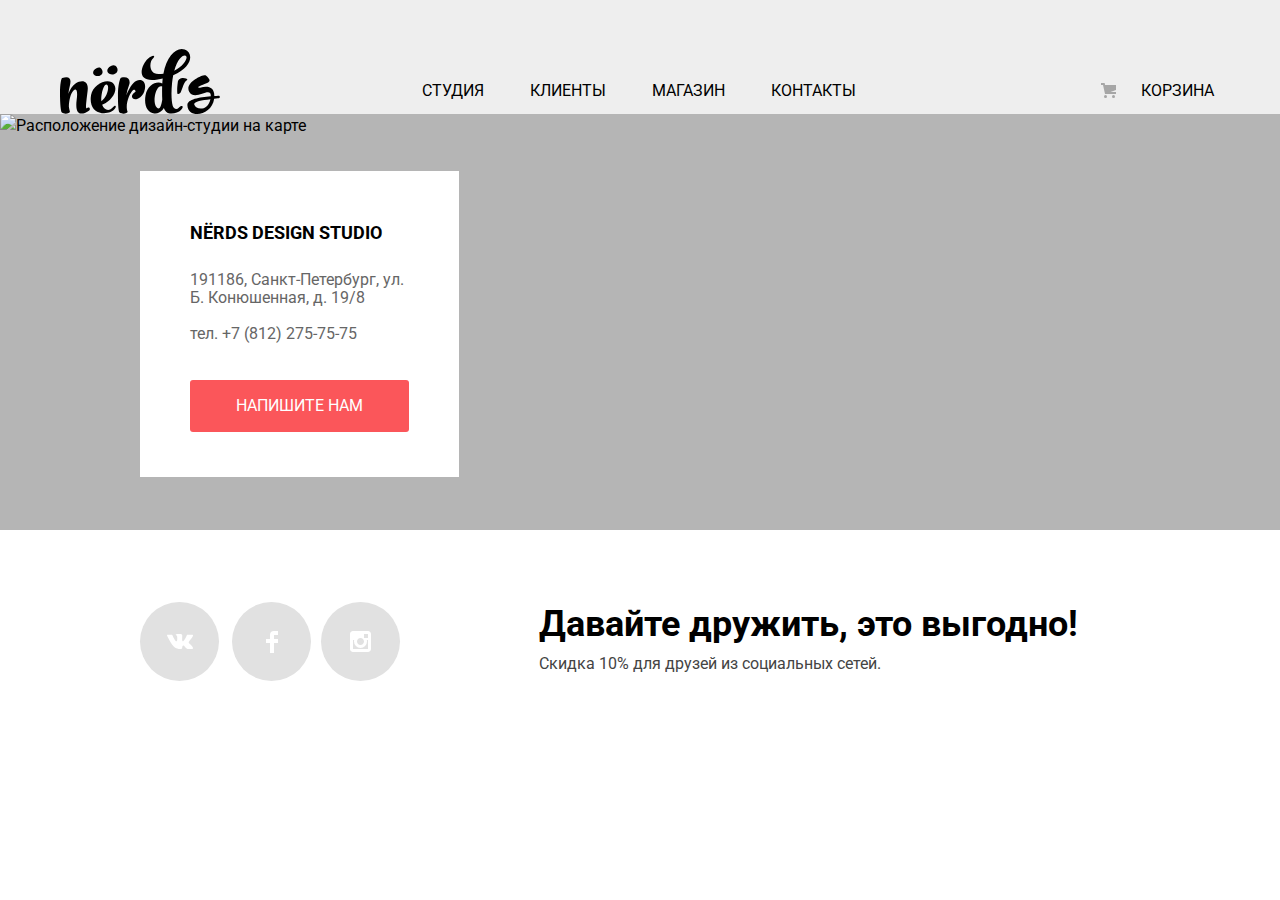
==== catalog.html @ c5386f6f "footer + modal + прогнал через ПП" ====
<!DOCTYPE html>
<html lang="ru">
<head>
	<meta charset="utf-8">
	<title>HTML Academy: Нёрдс</title>
	<!-- Подключение шрифтов -->
	<link href="https://fonts.googleapis.com/css?family=Roboto:400,500&amp;subset=cyrillic" rel="stylesheet">
	<!-- Подключение Normalize.css -->
	<link rel="stylesheet" href="css/normalize.css">
	<!-- Подключение собственных стилей -->
	<link rel="stylesheet" href="css/style.css">
</head>
<body>
	<header class="main-header">
		<nav class="header-wrapper wrapper-content">
			<a class="header-logo-nav">
				<img src="img/nerds-logo.svg" width="160" height="67" alt="Логотип дизайн-студии Nёrd's">
			</a>
			<ul class="header-site-nav">
				<li><a href="#">Студия</a></li>
				<li><a href="#">Клиенты</a></li>
				<li><a href="catalog.html">Магазин</a></li>
				<li><a href="#">Контакты</a></li>
			</ul>
			<ul class="header-user-nav">
				<li class="cart"><a href="#">Корзина</a></li>
			</ul>
		</nav>
	</header>
	<footer class="footer">
		<div class="map-wrapper">
			<iframe src="https://yandex.ru/map-widget/v1/?um=constructor%3A0da719b83099ced85a7360a81502c2350b32536cdaef0779f9d6f8efe23a999d&amp;source=constructor"
			width="1440" height="416"></iframe>
			<img src="img/map.jpg" width="1440" height="416" alt="Расположение дизайн-студии на карте">
			<section class="map-container">
				<div class="map-address">
					<b>NЁRDS DESIGN STUDIO</b>
					<address>
						191186, Санкт-Петербург, ул. Б. Конюшенная, д. 19/8
						<p>тел. +7 (812) 275-75-75</p>
					</address>
					<a href="writeus.html" class="button writeus-button send-us-form-button send-us-popup-button">Напишите нам</a>
				</div>
			</section>
		</div>
		<div class="footer-social">
			<ul>
				<li><a class="vk-icon" href="#" aria-label="Вконтакте"></a></li>
				<li><a class="fb-icon" href="#" aria-label="Фейсбук"></a></li>
				<li><a class="in-icon" href="#" aria-label="Инстаграм"></a></li>
			</ul>
			<div class="footer-discount">
				<b>Давайте дружить, это выгодно!</b>
				<span>Скидка 10% для друзей из социальных сетей.</span>
			</div>
		</div>
	</footer>
	<section class="modal">
		<h2>Напишите нам</h2>
		<form class="send-us-form" action="https://echo.htmlacademy.ru" method="post">
			<p class="send-us-name">
				<label for="send-us-name">Ваше имя:</label>
				<input id="send-us-name" type="text" name="send-us-name" placeholder="Имя Фамилия">
			</p>
			<p class="send-us-email">
				<label for="send-us-email">Ваш e-mail:</label>
				<input id="send-us-email" type="email" name="send-us-email"
				placeholder="email@example.com">
			</p>
			<p class="send-us-text">
				<label for="send-us-text">Текст письма:</label>
				<textarea id="send-us-text" name="send-us-text" placeholder="В свободной форме" rows="5"></textarea>
			</p>
			<button type="submit" class="button send-us-form-button">Отправить</button>
		</form>
		<button class="modal-close" type="button">Закрыть</button>
	</section>
	<script src="js/script.js"></script>
</body>
</html>
---- css/style.css ----
body{
    font-family: Roboto, Arial, sans-serif;
    font-size: 16px;
    font-weight: 400;
    line-height: 24px;

    min-width: 1200px;
    margin: 0;
    padding: 0;

    color: #000;
}
a{
    text-decoration: none;
}
.wrapper-content{
    box-sizing: border-box;
    width: 1200px;
    margin: 0 auto;
    padding: 0 20px;
}
.visually-hidden{
    position: absolute;

    clip: rect(0, 0, 0, 0);

    width: 1px;
    height: 1px;
}
/**************************/
/*********HEADER***********/
/**************************/
.main-header{
    height: 114px;

    background-color: #eee;
}
.header-wrapper{
    display: flex;
}
.header-logo-nav{
    margin-top: 48px;
    margin-right: 202px;
}
.header-site-nav{
    line-height: 30px;

    display: flex;

    margin-top: 76px;
    margin-right: 245px;
    margin-bottom: 0;
    padding: 0;

    list-style: none;

    text-transform: uppercase;

    justify-content: start;
    flex-wrap: wrap;
}
.header-site-nav li{
    margin-left: 46px;
}
.header-site-nav li:first-child{
    margin-left: 0;
}

.header-user-nav{
    line-height: 30px;

    margin-top: 76px;
    margin-bottom: 0;
    padding: 0;

    list-style: none;

    text-transform: uppercase;
}
.header-user-nav li{
    position: relative;

    padding-left: 40px;
}

.header-user-nav li::before{
    position: absolute;
    top: 7px;
    left: 0;

    width: 15px;
    height: 15px;

    content: '';

    background-image: url('../img/icon/cart-icon.svg');
    background-repeat: no-repeat;
    background-position: 0 0;
}
.header-site-nav a,
.header-user-nav a {
    display: inline-block;
    padding-top: 0;
    padding-bottom: 4px;
    vertical-align: top;
    color: #000000;
}

.header-site-nav a:hover,
.header-site-nav a:focus,
.header-user-nav a:hover,
.header-user-nav a:focus {
    color: #FB565A;
}

.header-site-nav a:active,
.header-user-nav a:active {
    color: rgba(0, 0, 0, 0.3);
}

/**************************/
/*********SLIDER***********/
/**************************/
.slider{
    position: relative;

    background-color: #eee;
}

.slider-controls{
    font-size: 0;

    position: absolute;
    z-index: 100;
    bottom: 104px;
    left: 50%;

    width: 160px;
    height: 18px;

    transform: translateX(-50%);
    text-align: center;
}

.slider-controls label{
    position: relative;

    display: inline-block;

    width: 18px;
    height: 18px;
    padding: 8px;

    cursor: pointer;

    border-radius: 50%;
}

.slider-controls label::after{
    position: absolute;
    z-index: 1;
    top: 8px;
    left: 8px;

    width: 18px;
    height: 18px;

    content: '';

    border-radius: 50%;
    background: #fff;
}

.slider-list{
    margin: 0;
    padding: 0;

    list-style: none;
}

.slider-item{
    display: none;

    padding: 78px 0 80px 0;
}

.slider-item:nth-child(1){
    background-image: url('../img/slider/slide1.png');
    background-repeat: no-repeat;
    background-position: 93% 18px;
}

.slider-item:nth-child(2){
    background-image: url('../img/slider/slide2.png');
    background-repeat: no-repeat;
    background-position: 100% 0;
}

.slider-item:nth-child(3){
    background-image: url('../img/slider/slide3.png');
    background-repeat: no-repeat;
    background-position: 100% 20px;
}

#product-1:checked ~ .slider-list .slider-item:nth-child(1){
    display: block;
}

#product-2:checked ~ .slider-list .slider-item:nth-child(2){
    display: block;
}

#product-3:checked ~ .slider-list .slider-item:nth-child(3){
    display: block;
}

#product-1:checked ~ .slider-controls .slider-controls-item--1::before,
#product-2:checked ~ .slider-controls .slider-controls-item--2::before,
#product-3:checked ~ .slider-controls .slider-controls-item--3::before{
    position: absolute;
    z-index: 2;
    top: 50%;
    left: 50%;

    width: 4px;
    height: 4px;
    margin: -4px;

    content: '';

    border: 2px solid #c1c1c1;
    border-radius: 50%;
    background-color: inherit;
}

.slider-item h3{
    font-size: 55px;
    font-weight: 500;
    line-height: 55px;

    max-width: 600px;
    margin: 0;
    margin-bottom: 27px;
}

.slider-item p{
    max-width: 430px;
    margin: 0;
    margin-bottom: 38px;
}

.button{
    font-size: 16px;
    line-height: 18px;

    display: block;

    width: 240px;
    padding: 16px 0;

    text-align: center;
    text-decoration: none;
    text-transform: uppercase;

    color: #fff;
    border: none;
    border-radius: 3px;
    background-color: #fb565a;
}

.button:hover,
.button:focus{
    background-color: #e74246;
}

.button:active{
    color: rgba(255, 255, 255, 0.3);
    background-color: #d7373b;
    box-shadow: 0 3px rgba(0, 0, 0, 0.1) inset;
}
/**************************/
/**********MAIN************/
/**************************/

/*service*/
.service,
.service-item{
    display: flex;

    justify-content: space-between;
    flex-wrap: wrap;
}
.service{
    margin-top: 80px;
    padding-right: 60px;
    padding-bottom: 80px;
}

.service-item{
    width: 100%;
    margin: 0;
    padding: 0;

    list-style: none;
}
.service-item li{
    flex-basis: 300px;
}

.service-item h3,
.service-item p{
    margin: 0;
}

.service-item img{
    padding-bottom: 22px;
}

.service-item h3{
    font-size: 24px;
    font-weight: bold;
    font-style: normal;
    font-stretch: normal;
    line-height: 26px;

    padding-bottom: 16px;

    letter-spacing: normal;
    text-transform: uppercase;
}

.service-item p{
    width: 280px;
    padding-bottom: 32px;
}
.service-item-button{
    width: 160px;
    padding-top: 17px;
    padding-bottom: 17px;

    color: #fff;
}

.pink{
    background-color: #fb565a;
}

.pink:hover,
.pink:focus{
    background-color: #e74246;
}

.pink:active{
    color: rgba(255, 255, 255, 0.3);
    background-color: #d7373b;
    -webkit-box-shadow: inset 0 3px 0 0 rgba(0, 1, 1, 0.1);
    box-shadow: inset 0 3px 0 0 rgba(0, 1, 1, 0.1);
}

.green{
    background-color: #00ca74;
}

.green:hover,
.green:focus{
    background-color: #00bc6c;
}

.green:active{
    color: rgba(255, 255, 255, 0.3);
    background-color: #00aa62;
    -webkit-box-shadow: inset 0 3px 0 0 rgba(0, 1, 1, 0.1);
    box-shadow: inset 0 3px 0 0 rgba(0, 1, 1, 0.1);
}

.yellow{
    background-color: #efc84a;
}

.yellow:hover,
.yellow:focus{
    background-color: #eab534;
}

.yellow:active{
    color: rgba(255, 255, 255, 0.3);
    background-color: #e5a722;
    -webkit-box-shadow: inset 0 3px 0 0 rgba(0, 1, 1, 0.1);
    box-shadow: inset 0 3px 0 0 rgba(0, 1, 1, 0.1);
}

/*COMPANY*/
.company{
    border-top: 2px solid #eee;
    display: flex;
    margin-bottom: 45px;
}
.company-description{
    flex-basis: 660px;
    flex-grow: 1;
    padding-right: 150px;
    font-weight: 400;
    line-height: 24px;
    color: #283136;
}
.company-description-title{
    margin-top: 72px;
    margin-bottom: 34px;
    font-size: 45px;
    font-weight: 500;
    line-height: 45px;
}
.company-description-text{
    margin-bottom: 22px;
}
.company-description-title-list{
    display: inline-block;
    margin-bottom: 20px;
    font-weight: 700;
    vertical-align: top;
    text-transform: uppercase;
}

.company-description ul{
    margin: 3px;
    padding: 0;
    list-style: none;
}

.company-description li{
    position: relative;
    padding-bottom: 25px;
    padding-left: 32px;
    padding-right: 0;
}
.company-description li:before{
    position: absolute;
    content: "";
    top: 10px;
    left: -3px;
    width: 25px;
    height: 2px;
    background-color: #fb565a;
}

.company-facts p{
    margin: 0;
    text-transform: uppercase;
    font-weight: 700;
    line-height: 24px;
    text-align: center;
}
.company-facts ul{
    display: flex;
    justify-content: space-between;
    margin-top: 11px;
    padding: 0;
    list-style: none;
    color: #283136;
}
.company-facts li{
    margin-top: 43px;
    font-weight: 400;
}
.company-facts span{
    display: inline-block;
    margin-bottom: 24px;
    font-size: 45px;
    font-weight: 700;
    vertical-align: top;
    color: #000;
}
.company-facts{
    flex-basis: 365px;
    background-image: url(../img/facts.png);
    background-repeat: no-repeat;
    background-position: 10% 37px;
    padding-top: 282px;
}

/*BRANDS*/
.brands{
    padding-top: 60px;
    padding-bottom: 23px;
    margin-bottom: 78px;
    border-top: 2px solid #eee;
    border-bottom: 2px solid #eee;
}
.brands-list{
    display: flex;
    flex-wrap: wrap;
    margin: 0;
    padding: 0;
    list-style: none;
    justify-content: space-between;
    margin-left: 30px;
    margin-right: 44px;
}
.brands-item{
    position: relative;
}
.brands-item:after{
    position: absolute;
    top: -30px;
    bottom: 0;
    right: -50px;
    margin-top: auto;
    margin-bottom: auto;
    content: "";
    width: 2px;
    height: 52px;
    background-color: #eee;
}
.brands-item:last-child:after{
    height: 0;
    width: 0;
}
.brands-item img{
    opacity: 0.2;
}
.brands-item img:hover{
    opacity: 1;
}

/**************************/
/*********FOOTER***********/
/**************************/
/*map*/
.map-wrapper {
    position: relative;
    display: flex;
    height: 416px;
    justify-content: center;
    background-color: #b5b5b5;
}

.map-wrapper img {
    position: absolute;
    top: 0;
    left: 0;
    z-index: 10;
    width: 100%;
    height: 416px;
    min-width: 1200px;
    margin: 0 auto;
}

.map-wrapper iframe {
    z-index: 20;
    width: 100%;
    min-width: 1200px;
    border: none;
}

.map-container {
    position: absolute;
    top: 2px;
    left: 140px;
    right: 0;
    z-index: 30;
}

.map-address {
    box-sizing: border-box;
    width: 319px;
    padding-top: 47px;
    padding-bottom: 45px;
    padding-left: 50px;
    padding-right: 50px;
    margin-top: 55px;
    background-color: #ffffff;
    line-height: 18px;
}

.map-address b {
    display: inline-block;
    margin-bottom: 23px;
    font-size: 18px;
    font-weight: 700;
    vertical-align: top;
    line-height: 30px;
}

.map-address address {
    padding-right: 5px;
    font-weight: 400;
    font-style: normal;
    color: #666666;
    margin-bottom: 37px;
}

.map-address p {
    margin-top: 18px;
    font-weight: 400;
    font-style: normal;
    color: #666666;
}

.writeus-button {
    width: 219px;
}

.map-wrapper {
    align-items: center;
}
/*social*/
.footer-social {
    display: flex;
    margin: 72px auto;
    margin-left: 140px;
}

.footer-social a {
    position: relative;
    display: inline-block;
    width: 79px;
    height: 79px;
    vertical-align: top;
    background-color: #e1e1e1;
    border-radius: 50%;
}

.footer-social ul {
    display: flex;
    flex-wrap: wrap;
    width: 399px;
    margin: 0;
    padding: 0;
    list-style: none;
}

.footer-social li:nth-child(2) {
    margin-left: 13px;
}

.footer-social li:nth-child(3) {
    margin-left: 10px;
}

.footer-social a::after {
    position: absolute;
    content: "";
    top: 0;
    bottom: 0;
    left: 0;
    right: 0;
    margin-top: auto;
    margin-bottom: auto;
    margin-right: auto;
    margin-left: auto;
    background-repeat: no-repeat;
    background-position: 0 0;
}

.vk-icon::after {
    width: 26px;
    height: 15px;
    background-image: url("../img/social/vk-icon.svg");
}

.fb-icon::after {
    width: 12px;
    height: 22px;
    background-image: url("../img/social/fb-icon.svg");
}

.in-icon::after {
    width: 21px;
    height: 21px;
    background-image: url("../img/social/in-icon.svg");
}

.footer-social a:hover,
.footer-social a:focus {
    background-color: #e74246;
}

.footer-social a:active {
    -webkit-box-shadow: inset 0px 3px 0 0 rgba(0, 1, 1, 0.1);
    box-shadow: inset 0px 3px 0 0 rgba(0, 1, 1, 0.1);
    background-color: #d7373b;
}

.vk-icon:active::after,
.fb-icon:active::after,
.in-icon:active::after {
    opacity: 0.3;
}

.footer-discount {
    -webkit-box-flex: 1;
    -ms-flex-positive: 1;
    flex-grow: 1;
}

.footer-discount b {
    display: block;
    margin-top: 4px;
    margin-bottom: 10px;
    font-weight: 700;
    font-size: 36px;
    line-height: 36px;
}

.footer-discount span {
    font-weight: 400;
    line-height: 22px;
    color: #444444;
}






/**************************/
/*********MODAL***********/
/**************************/
@-webkit-keyframes bounce {
    0% {
        -webkit-transform: translateY(-2000px);
        transform: translateY(-2000px);
    }

    70% {
        -webkit-transform: translateY(30px);
        transform: translateY(30px);
    }

    90% {
        -webkit-transform: translateY(-10px);
        transform: translateY(-10px);
    }

    100% {
        -webkit-transform: translateY(0);
        transform: translateY(0);
    }
}

@keyframes bounce {
    0% {
        -webkit-transform: translateY(-2000px);
        transform: translateY(-2000px);
    }

    70% {
        -webkit-transform: translateY(30px);
        transform: translateY(30px);
    }

    90% {
        -webkit-transform: translateY(-10px);
        transform: translateY(-10px);
    }

    100% {
        -webkit-transform: translateY(0);
        transform: translateY(0);
    }
}

@-webkit-keyframes shake {
    0%,
    100% {
        -webkit-transform: translateX(0);
        transform: translateX(0);
    }

    10%,
    30%,
    50%,
    70%,
    90% {
        -webkit-transform: translateX(-10px);
        transform: translateX(-10px);
    }

    20%,
    40%,
    60%,
    80% {
        -webkit-transform: translateX(10px);
        transform: translateX(10px);
    }
}

@keyframes shake {
    0%,
    100% {
        -webkit-transform: translateX(0);
        transform: translateX(0);
    }

    10%,
    30%,
    50%,
    70%,
    90% {
        -webkit-transform: translateX(-10px);
        transform: translateX(-10px);
    }

    20%,
    40%,
    60%,
    80% {
        -webkit-transform: translateX(10px);
        transform: translateX(10px);
    }
}

.modal {
    display: none;
    -webkit-box-sizing: border-box;
    box-sizing: border-box;
    position: fixed;
    bottom: 178px;
    left: 50%;
    width: 960px;
    z-index: 50;
    margin-left: -480px;
    padding-top: 68px;
    padding-bottom: 83px;
    padding-left: 98px;
    padding-right: 90px;
    background-color: #ffffff;
    -webkit-box-shadow: 0 20px 40px 0 #5E5E5E;
    box-shadow: 0 20px 40px 0 #5E5E5E;
}

.modal-show {
    display: block;
    -webkit-animation: bounce 0.6s;
    animation: bounce 0.6s;
}

.modal-error {
    -webkit-animation: shake 0.6s;
    animation: shake 0.6s;
}

.modal h2 {
    margin-top: 0;
    margin-bottom: 25px;
    font-size: 45px;
    font-weight: 500;
    line-height: 45px;
}

.modal-close {
    position: absolute;
    top: 79px;
    right: 90px;
    width: 21px;
    height: 21px;
    font-size: 0;
    border: 0;
    cursor: pointer;
    outline: none;
    background-image: url("../img/button-close.svg");
    opacity: 0.3;
    background-color: transparent;
}

.modal-close:hover,
.modal-close:focus {
    opacity: 1;
}

.modal-close:active {
    opacity: 0.1;
}

.send-us-form input[type="text"],
.send-us-form input[type="email"],
.send-us-form textarea {
    color: #444444;
    border: 2px solid #D7DCDE;
    outline: none;
}

.send-us-form input[type="text"],
.send-us-form input[type="email"] {
    -webkit-box-sizing: border-box;
    box-sizing: border-box;
    width: 360px;
    padding-top: 13px;
    padding-bottom: 13px;
    padding-left: 15px;
}

.send-us-form textarea {
    -webkit-box-sizing: border-box;
    box-sizing: border-box;
    width: 760px;
    padding-top: 11px;
    padding-bottom: 13px;
    padding-left: 15px;
}

.send-us-form input[type="text"]:hover,
.send-us-form input[type="email"]:hover,
.send-us-form textarea:hover {
    outline: none;
    border: 2px solid #B4B9BB;
}

.send-us-form input[type="text"]:focus,
.send-us-form input[type="email"]:focus,
.send-us-form textarea:focus {
    color: #000000;
    border: 2px solid #000000;
}

.send-us-form input::-webkit-input-placeholder,
.send-us-form textarea::-webkit-input-placeholder {
    font-weight: 400;
    opacity: 1;
}

.send-us-form input:-ms-input-placeholder,
.send-us-form textarea:-ms-input-placeholder {
    font-weight: 400;
    opacity: 1;
}

.send-us-form input::-ms-input-placeholder,
.send-us-form textarea::-ms-input-placeholder {
    font-weight: 400;
    opacity: 1;
}

.send-us-form input::placeholder,
.send-us-form textarea::placeholder {
    font-weight: 400;
    opacity: 1;
}

.send-us-form input[type="email"]:invalid {
    color: #E74246;
    border-color: #E74246;
}

.send-us-form-button {
    width: 260px;
    margin-top: 25px;
    padding-top: 17px;
    padding-bottom: 17px;
    color: #FFFFFF;
    background-color: #FB565A;
}

.send-us-popup-button {
    margin-top: 36px;
    width: 219px;
}

.send-us-form-button:hover,
.send-us-form-button:focus {
    background-color: #E74246;
}

.send-us-form-button:active {
    color: rgba(255, 255, 255, 0.3);
    background-color: #D7373B;
    -webkit-box-shadow: inset 0 3px 0 0 rgba(0, 1, 1, 0.1);
    box-shadow: inset 0 3px 0 0 rgba(0, 1, 1, 0.1);
}
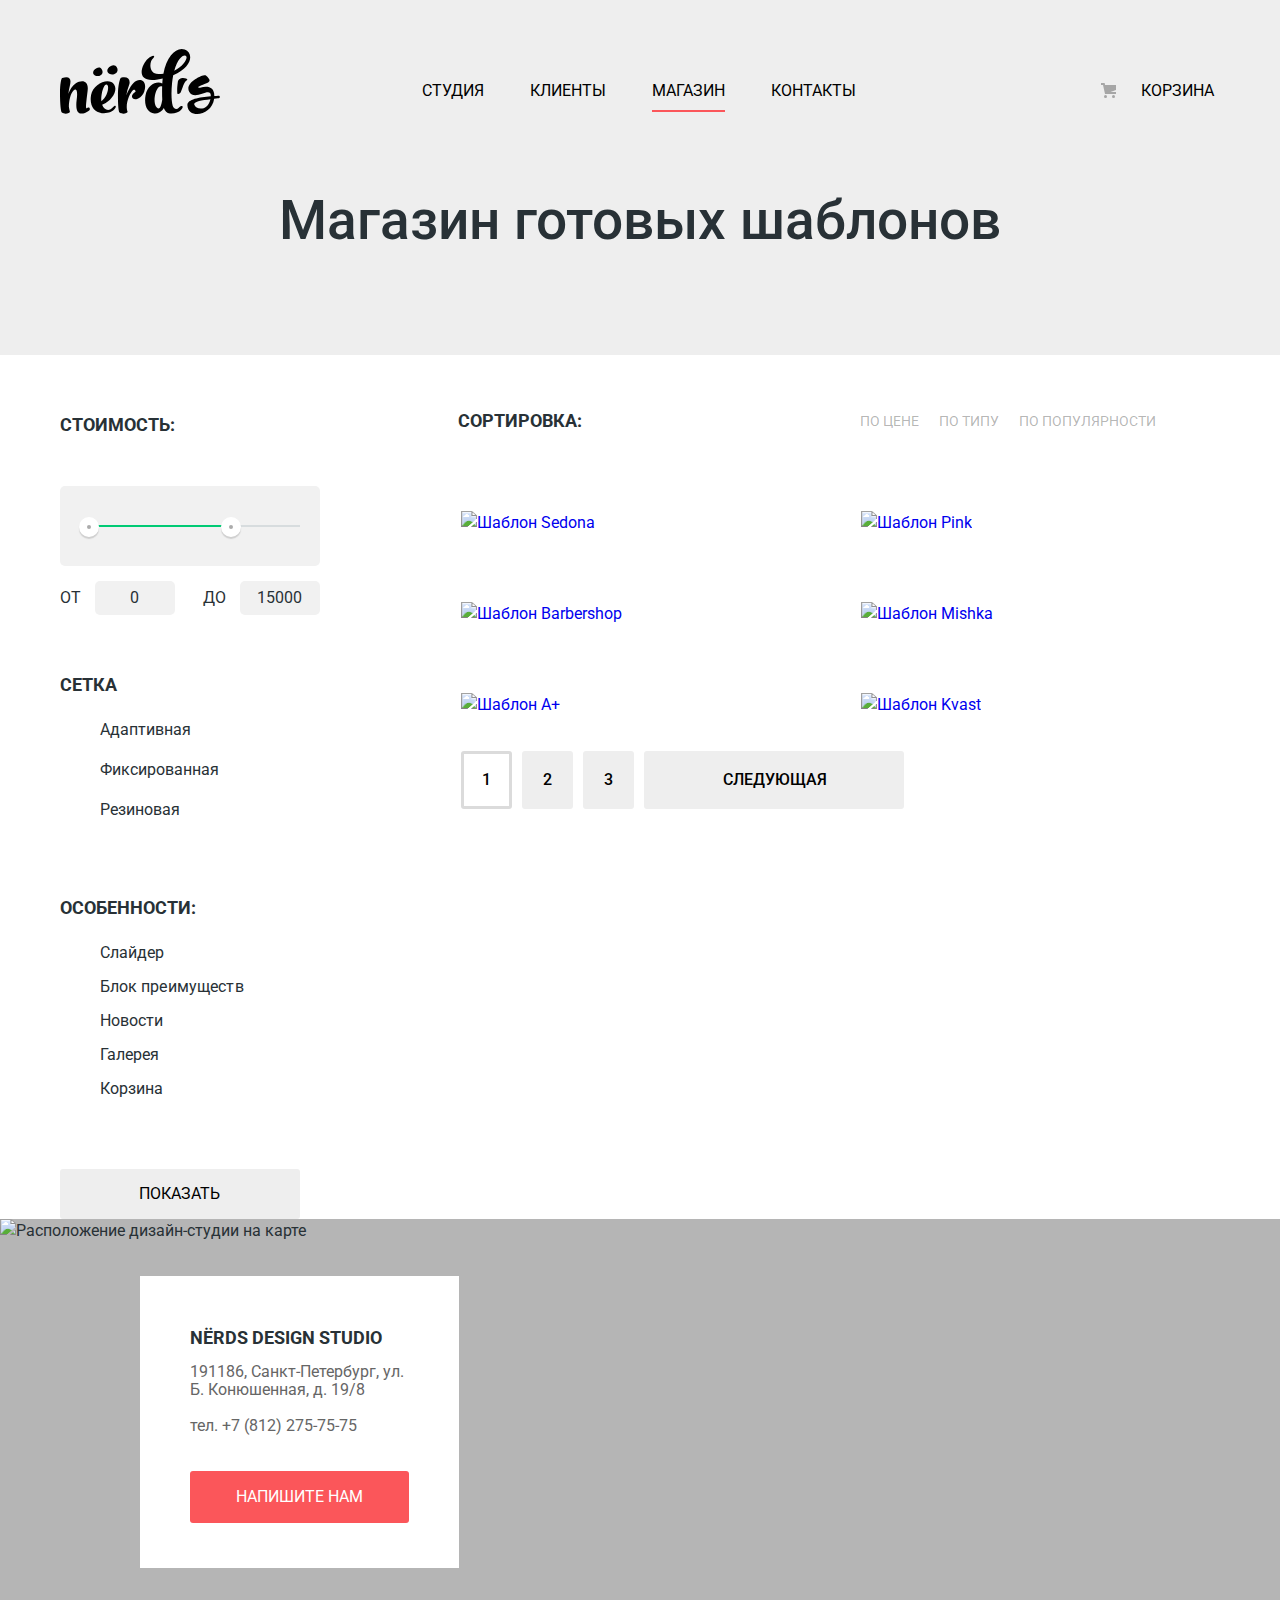
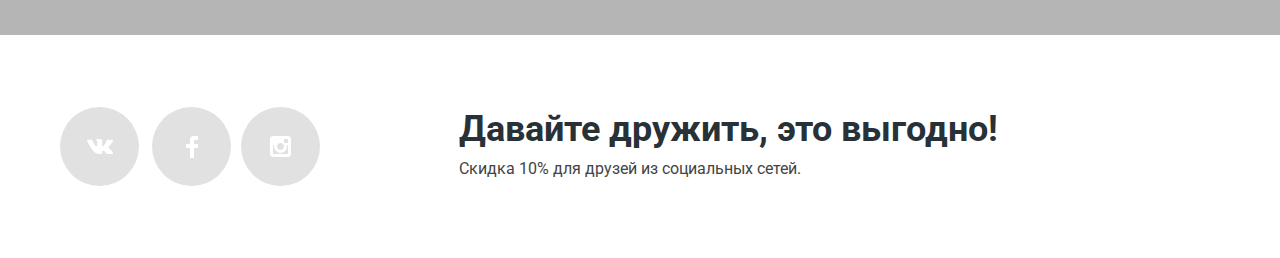
==== commit 01f8ed2d: "исправил, минимизировал, валидатором прогнал" ====
--- a/catalog.html
+++ b/catalog.html
@@ -8,41 +8,220 @@
 	<!-- Подключение Normalize.css -->
 	<link rel="stylesheet" href="css/normalize.css">
 	<!-- Подключение собственных стилей -->
-	<link rel="stylesheet" href="css/style.css">
+	<link rel="stylesheet" href="css/style.min.css">
 </head>
 <body>
 	<header class="main-header">
 		<nav class="header-wrapper wrapper-content">
-			<a class="header-logo-nav">
+			<a href="index.html" class="header-logo-nav">
 				<img src="img/nerds-logo.svg" width="160" height="67" alt="Логотип дизайн-студии Nёrd's">
 			</a>
 			<ul class="header-site-nav">
-				<li><a href="#">Студия</a></li>
-				<li><a href="#">Клиенты</a></li>
-				<li><a href="catalog.html">Магазин</a></li>
-				<li><a href="#">Контакты</a></li>
+				<li><a class="header-site-nav-link" href="#">Студия</a></li>
+				<li><a class="header-site-nav-link" href="#">Клиенты</a></li>
+				<li><a class="header-site-nav-link header-site-nav-link--active">Магазин</a></li>
+				<li><a class="header-site-nav-link" href="#">Контакты</a></li>
 			</ul>
-			<ul class="header-user-nav">
-				<li class="cart"><a href="#">Корзина</a></li>
+			<ul class="header-cart-nav">
+				<li class="cart"><a class="header-cart-nav-link" href="#">Корзина</a></li>
 			</ul>
 		</nav>
 	</header>
-	<footer class="footer">
+	<main>
+		<section class="intro">
+			<h1 class="page-title">Магазин готовых шаблонов</h1>
+		</section>
+		<div class="catalog wrapper-content">
+			<section class="catalog-filter">
+				<h2 class="visually-hidden">Фильтр товаров</h2>
+				<form action="https://echo.htmlacademy.ru" method="post">
+					<fieldset class="filter-item">
+						<legend>Стоимость:</legend>
+						<div class="range-filter">
+							<div class="range-controls">
+								<div class="scale">
+									<div class="bar"></div>
+								</div>
+								<div class="toggle toggle-min"></div>
+								<div class="toggle toggle-max"></div>
+							</div>
+							<div class="price-controls">
+								<label class="min-price">от <input name="min-price" type="text" value="0"></label>
+								<label class="max-price">до <input name="max-price" type="text" value="15000"></label>
+							</div>
+						</div>
+					</fieldset>
+					<fieldset class="filter-item catalog-filter-grid-group">
+						<legend>Сетка</legend>
+						<ul>
+							<li class="filter-option">
+								<label class="radio option">
+									<input class="radio-input" type="radio" name="grid" value="adaptive" checked>
+									<span class="radio-box"></span>
+									Адаптивная
+								</label>
+							</li>
+							<li class="filter-option">
+								<label class="radio option">
+									<input class="radio-input" type="radio" name="grid" value="fixed">
+									<span class="radio-box"></span>
+									Фиксированная
+								</label>
+							</li>						
+							<li class="filter-option">
+								<label class="radio option">
+									<input class="radio-input" type="radio" name="grid" value="rubber">
+									<span class="radio-box"></span>
+									Резиновая
+								</label>
+							</li>
+						</ul>
+					</fieldset>
+					<fieldset class="filter-item catalog-filter-features">
+						<legend>Особенности:</legend>
+						<ul>
+							<li class="filter-color">
+								<label class="check option">
+									<input class="check-input" type="checkbox" name="features" value="slider" checked>
+									<span class="check-box"></span>
+									Слайдер
+								</label>
+							</li>
+							<li class="filter-color">
+								<label class="check option">
+									<input class="check-input" type="checkbox" name="features" value="benefitsblock">
+									<span class="check-box"></span>
+									Блок преимуществ
+								</label>
+							</li>
+							<li class="filter-color">
+								<label class="check option">
+									<input class="check-input" type="checkbox" name="features" value="news" checked>
+									<span class="check-box"></span>
+									Новости
+								</label>
+							</li>
+							<li class="filter-color">
+								<label class="check option">
+									<input class="check-input" type="checkbox" name="features" value="gallery">
+									<span class="check-box"></span>
+									Галерея
+								</label>
+							</li>
+							<li class="filter-color">
+								<label class="check option">
+									<input class="check-input" type="checkbox" name="features" value="cart">
+									<span class="check-box"></span>
+									Корзина
+								</label>
+							</li>
+						</ul>
+					</fieldset>
+					<button class="filter-button button" type="submit">Показать</button>
+				</form>
+			</section>
+			<section class="catalog-wrapper">
+				<h2 class="visually-hidden">Готовые товары</h2>
+				<div class="catalog-sorting">
+					<h2>Сортировка:</h2>
+					<ul class="sort-list">
+						<li><a class="sort-list-item active" href="#">По цене</a></li>
+						<li><a class="sort-list-item" href="#">По типу</a></li>
+						<li><a class="sort-list-item" href="#">По популярности</a></li>
+					</ul>
+					<p class="sort-list-updown">
+						<a class="sort-list-down" href="#" aria-label="Ниже"></a>
+						<a class="sort-list-up" href="#" aria-label="Выше"></a>
+					</p>
+				</div>
+				<div class="catalog-list">
+					<div class="catalog-template">
+						<a href="#">
+							<img src="img/product/sedona.jpg" width="360" height="576" alt="Шаблон Sedona">
+						</a>
+						<div class="catalog-popup">
+							<a href="#"><h3 class="catalog-popup-caption">Sedona</h3></a>
+							<p>Информационный сайт для туристов</p>
+							<a href="#" class="button catalog-popup-button">9 900 руб.</a>
+						</div>
+					</div>
+					<div class="catalog-template">
+						<a href="#">
+							<img src="img/product/pink.jpg" width="360" height="576" alt="Шаблон Pink">
+						</a>
+						<div class="catalog-popup">
+							<a href="#"><h3 class="catalog-popup-caption">Pink App</h3></a>
+							<p>Продуктовый лендинг приложения для iOS и Android</p>
+							<a href="#" class="button catalog-popup-button">9 900 руб.</a>
+						</div>
+					</div>
+					<div class="catalog-template">
+						<a href="#">
+							<img src="img/product/barbershop.jpg" width="360" height="576" alt="Шаблон Barbershop">
+						</a>
+						<div class="catalog-popup">
+							<a href="#"><h3 class="catalog-popup-caption">Barbershop</h3></a>
+							<p>Сайт салона красоты. Для мужчин, да.</p>
+							<a href="#" class="button catalog-popup-button">9 900 руб.</a>
+						</div>
+					</div>
+					<div class="catalog-template">
+						<a href="#">
+							<img src="img/product/mishka.jpg" width="360" height="576" alt="Шаблон Mishka">
+						</a>
+						<div class="catalog-popup">
+							<a href="#"><h3 class="catalog-popup-caption">Mishka</h3></a>
+							<p>Интернет-магазин вязаных игрушек.</p>
+							<a href="#" class="button catalog-popup-button">9 900 руб.</a>
+						</div>
+					</div>
+					<div class="catalog-template">
+						<a href="#">
+							<img src="img/product/aplus.jpg" width="360" height="576" alt="Шаблон A+">
+						</a>
+						<div class="catalog-popup">
+							<a href="#"><h3 class="catalog-popup-caption">A Plus</h3></a>
+							<p>Лендинг курсов повышения квалификации</p>
+							<a href="#" class="button catalog-popup-button">9 900 руб.</a>
+						</div>
+					</div>
+					<div class="catalog-template">
+						<a href="#">
+							<img src="img/product/kvast.jpg" width="360" height="576" alt="Шаблон Kvast">
+						</a>
+						<div class="catalog-popup">
+							<a href="#"><h3 class="catalog-popup-caption">Кваст</h3></a>
+							<p>Промо-сайт производителя крафтового кваса</p>
+							<a href="#" class="button catalog-popup-button">9 900 руб.</a>
+						</div>
+					</div>
+				</div>
+				<ul class="pagination-list">
+					<li class="pagination-item pagination-item-active"><a>1</a></li>
+					<li class="pagination-item"><a href="#">2</a></li>
+					<li class="pagination-item"><a href="#">3</a></li>
+					<li class="pagination-item pagination-item-next"><a href="#">Следующая</a></li>
+				</ul>
+			</section>
+		</div>
 		<div class="map-wrapper">
 			<iframe src="https://yandex.ru/map-widget/v1/?um=constructor%3A0da719b83099ced85a7360a81502c2350b32536cdaef0779f9d6f8efe23a999d&amp;source=constructor"
 			width="1440" height="416"></iframe>
 			<img src="img/map.jpg" width="1440" height="416" alt="Расположение дизайн-студии на карте">
 			<section class="map-container">
+				<h2 class="visually-hidden">Наши контактные данные</h2>
 				<div class="map-address">
 					<b>NЁRDS DESIGN STUDIO</b>
-					<address>
+					<div class="address">
 						191186, Санкт-Петербург, ул. Б. Конюшенная, д. 19/8
-						<p>тел. +7 (812) 275-75-75</p>
-					</address>
+						<p class="address-phone"><a class="address-phone-link" href="tel.:78122757575">тел. +7 (812) 275-75-75</a></p>
+					</div>
 					<a href="writeus.html" class="button writeus-button send-us-form-button send-us-popup-button">Напишите нам</a>
 				</div>
 			</section>
 		</div>
+	</main>
+	<footer class="wrapper-content footer">
 		<div class="footer-social">
 			<ul>
 				<li><a class="vk-icon" href="#" aria-label="Вконтакте"></a></li>
@@ -75,6 +254,6 @@
 		</form>
 		<button class="modal-close" type="button">Закрыть</button>
 	</section>
-	<script src="js/script.js"></script>
+	<script src="js/script.min.js"></script>
 </body>
 </html>--- a/css/style.min.css
+++ b/css/style.min.css
@@ -0,0 +1 @@
+body{font-family:Roboto,Arial,sans-serif;font-size:16px;font-weight:400;line-height:24px;min-width:1200px;margin:0;padding:0;color:#283136}a{text-decoration:none}.wrapper-content{-webkit-box-sizing:border-box;box-sizing:border-box;width:1200px;margin:0 auto;padding:0 20px}.visually-hidden{position:absolute;clip:rect(0,0,0,0);width:1px;height:1px}.main-header{height:114px;background-color:#eee}.header-wrapper{display:-webkit-box;display:-ms-flexbox;display:flex;-webkit-box-pack:start;-ms-flex-pack:start;justify-content:flex-start}.header-logo-nav{padding-top:48px;padding-right:202px}.header-logo-nav[href]:focus,.header-logo-nav[href]:hover{opacity:.8}.header-logo-nav[href]:active{opacity:.3}.header-site-nav{line-height:30px;display:-webkit-box;display:-ms-flexbox;display:flex;padding:0;padding-top:60px;padding-right:245px;list-style:none;text-transform:uppercase;-webkit-box-pack:start;-ms-flex-pack:start;justify-content:start;-ms-flex-wrap:wrap;flex-wrap:wrap}.header-site-nav li{margin-left:46px}.header-site-nav li:first-child{margin-left:0}.header-cart-nav{line-height:30px;margin-top:76px;margin-bottom:0;padding:0;list-style:none;text-transform:uppercase}.header-cart-nav li{position:relative;padding-left:40px}.header-cart-nav li::before{position:absolute;top:7px;left:0;width:15px;height:15px;content:'';background-image:url(../img/icon/cart-icon.svg);background-repeat:no-repeat;background-position:0 0}.header-cart-nav-link,.header-site-nav-link{display:inline-block;padding-top:0;padding-bottom:4px;vertical-align:top;color:#000}.header-cart-nav-link[href]:focus,.header-cart-nav-link[href]:hover,.header-site-nav-link[href]:focus,.header-site-nav-link[href]:hover{color:#fb565a}.header-cart-nav-link:active,.header-site-nav-link:active{color:#000;border-bottom:2px solid #fb565a}.header-site-nav-link--active{color:#000;border-bottom:2px solid #fb565a}.slider{position:relative;background-color:#eee}.slider-controls{font-size:0;position:absolute;z-index:100;bottom:104px;left:50%;width:160px;height:18px;-webkit-transform:translateX(-50%);-ms-transform:translateX(-50%);transform:translateX(-50%);text-align:center}.slider-controls label{position:relative;display:inline-block;width:18px;height:18px;padding:8px;cursor:pointer;border-radius:50%}.slider-controls label::after{position:absolute;z-index:1;top:8px;left:8px;width:18px;height:18px;content:'';border-radius:50%;background:#fff}.slider-list{margin:0;padding:0;list-style:none}.slider-item{display:none;padding:78px 0 80px 0}.slider-item:nth-child(1){background-image:url(../img/slider/slide1.png);background-repeat:no-repeat;background-position:93% 18px}.slider-item:nth-child(2){background-image:url(../img/slider/slide2.png);background-repeat:no-repeat;background-position:100% 0}.slider-item:nth-child(3){background-image:url(../img/slider/slide3.png);background-repeat:no-repeat;background-position:100% 20px}#product-1:checked~.slider-list .slider-item:nth-child(1){display:block}#product-2:checked~.slider-list .slider-item:nth-child(2){display:block}#product-3:checked~.slider-list .slider-item:nth-child(3){display:block}#product-1:checked~.slider-controls .slider-controls-item--1::before,#product-2:checked~.slider-controls .slider-controls-item--2::before,#product-3:checked~.slider-controls .slider-controls-item--3::before{position:absolute;z-index:2;top:50%;left:50%;width:4px;height:4px;margin:-4px;content:'';border:2px solid #c1c1c1;border-radius:50%;background-color:inherit}.slider-item h3{font-size:55px;font-weight:500;line-height:55px;max-width:600px;margin:0;margin-bottom:27px}.slider-item p{max-width:430px;margin:0;margin-bottom:38px}.button{font-size:16px;line-height:18px;display:block;max-width:240px;padding:16px 0;text-align:center;text-decoration:none;text-transform:uppercase;color:#fff;border:none;border-radius:3px;background-color:#fb565a}.button:focus,.button:hover{background-color:#e74246}.button:active{color:rgba(255,255,255,.3);background-color:#d7373b;-webkit-box-shadow:0 3px rgba(0,0,0,.1) inset;box-shadow:0 3px rgba(0,0,0,.1) inset}.filter-button{width:260px;height:50px;color:#000;background-color:#eee}.filter-button:focus,.filter-button:hover{background-color:#dfdfdf}.filter-button:active{color:rgba(0,0,0,.3);background-color:rgba(0,1,1,.1)}.service,.service-item{display:-webkit-box;display:-ms-flexbox;display:flex;-webkit-box-pack:justify;-ms-flex-pack:justify;justify-content:space-between;-ms-flex-wrap:wrap;flex-wrap:wrap}.service{margin-top:80px;padding-right:60px;padding-bottom:80px}.service p{color:#283136}.service-item{width:100%;margin:0;padding:0;list-style:none}.service-item li{-ms-flex-preferred-size:300px;flex-basis:300px}.service-item h3,.service-item p{margin:0}.service-item img{padding-bottom:22px}.service-item h3{font-size:24px;font-weight:700;font-style:normal;font-stretch:normal;line-height:26px;padding-bottom:16px;letter-spacing:normal;text-transform:uppercase}.service-item p{width:280px;padding-bottom:32px}.service-item-button{width:160px;padding-top:17px;padding-bottom:17px;color:#fff}.service-item-button-pink{background-color:#fb565a}.service-item-button-pink:focus,.service-item-button-pink:hover{background-color:#e74246}.service-item-button-pink:active{color:rgba(255,255,255,.3);background-color:#d7373b;-webkit-box-shadow:inset 0 3px 0 0 rgba(0,1,1,.1);box-shadow:inset 0 3px 0 0 rgba(0,1,1,.1)}.service-item-button-green{background-color:#00ca74}.service-item-button-green:focus,.service-item-button-green:hover{background-color:#00bc6c}.service-item-button-green:active{color:rgba(255,255,255,.3);background-color:#00aa62;-webkit-box-shadow:inset 0 3px 0 0 rgba(0,1,1,.1);box-shadow:inset 0 3px 0 0 rgba(0,1,1,.1)}.service-item-button-yellow{background-color:#efc84a}.service-item-button-yellow:focus,.service-item-button-yellow:hover{background-color:#eab534}.service-item-button-yellow:active{color:rgba(255,255,255,.3);background-color:#e5a722;-webkit-box-shadow:inset 0 3px 0 0 rgba(0,1,1,.1);box-shadow:inset 0 3px 0 0 rgba(0,1,1,.1)}.about{display:-webkit-box;display:-ms-flexbox;display:flex;margin-bottom:45px;border-top:2px solid #eee}.about-description{font-weight:400;line-height:24px;margin-top:27px;padding-right:150px;color:#283136;-ms-flex-preferred-size:660px;flex-basis:660px;-webkit-box-flex:1;-ms-flex-positive:1;flex-grow:1}.about-description-title{font-size:45px;font-weight:500;line-height:45px;margin-bottom:34px}.about-description-text{margin-bottom:22px}.about-description-title-list{font-weight:700;display:inline-block;margin-bottom:20px;vertical-align:top;text-transform:uppercase}.about-description ul{margin:3px;padding:0;list-style:none}.about-description li{position:relative;padding-right:0;padding-bottom:25px;padding-left:32px}.about-description li:before{position:absolute;top:10px;left:-3px;width:25px;height:2px;content:'';background-color:#fb565a}.about-facts p{font-weight:700;line-height:24px;margin:0;text-align:center;text-transform:uppercase}.about-facts ul{display:-webkit-box;display:-ms-flexbox;display:flex;margin-top:11px;padding:0;list-style:none;color:#283136;-webkit-box-pack:justify;-ms-flex-pack:justify;justify-content:space-between}.about-facts li{font-weight:400;margin-top:43px}.about-facts span{font-size:45px;font-weight:700;display:inline-block;margin-bottom:24px;vertical-align:top;color:#000}.about-facts{padding-top:282px;background-image:url(../img/facts.png);background-repeat:no-repeat;background-position:10% 37px;-ms-flex-preferred-size:365px;flex-basis:365px}.table-specifications{padding-top:47px}.brands{margin-bottom:78px;padding-top:60px;padding-bottom:23px;border-top:2px solid #eee;border-bottom:2px solid #eee}.brands-list{display:-webkit-box;display:-ms-flexbox;display:flex;margin:0;margin-right:44px;margin-left:30px;padding:0;list-style:none;-ms-flex-wrap:wrap;flex-wrap:wrap;-webkit-box-pack:justify;-ms-flex-pack:justify;justify-content:space-between}.brands-item{position:relative}.brands-item:after{position:absolute;top:-30px;right:-50px;bottom:0;width:2px;height:52px;margin-top:auto;margin-bottom:auto;content:'';background-color:#eee}.brands-item:last-child:after{width:0;height:0}.brands-item img{opacity:.2}.brands-item img:hover{opacity:1}.map-wrapper{position:relative;display:-webkit-box;display:-ms-flexbox;display:flex;height:416px;background-color:#b5b5b5;-webkit-box-pack:center;-ms-flex-pack:center;justify-content:center}.map-wrapper img{position:absolute;z-index:10;top:0;left:0;width:100%;min-width:1200px;height:416px;margin:0 auto}.map-wrapper iframe{z-index:20;width:100%;min-width:1200px;border:none}.map-container{position:absolute;z-index:30;top:2px;right:0;left:140px}.map-address{line-height:18px;-webkit-box-sizing:border-box;box-sizing:border-box;width:319px;margin-top:55px;padding-top:47px;padding-right:50px;padding-bottom:45px;padding-left:50px;background-color:#fff}.map-address b{font-size:18px;font-weight:700;line-height:30px;display:inline-block;margin-bottom:10px;vertical-align:top}.map-address .address{font-weight:400;font-style:normal;margin-bottom:16px;padding-right:5px;color:#666}.map-address .address-phone{font-weight:400;font-style:normal;margin-top:18px;color:#666}.address-phone-link{color:#666}.writeus-button{width:219px}.map-wrapper{-webkit-box-align:center;-ms-flex-align:center;align-items:center}.footer-social{display:-webkit-box;display:-ms-flexbox;display:flex;margin:72px auto}.footer-social a{position:relative;display:inline-block;width:79px;height:79px;vertical-align:top;border-radius:50%;background-color:#e1e1e1}.footer-social ul{display:-webkit-box;display:-ms-flexbox;display:flex;width:399px;margin:0;padding:0;list-style:none;-ms-flex-wrap:wrap;flex-wrap:wrap}.footer-social li:nth-child(2){margin-left:13px}.footer-social li:nth-child(3){margin-left:10px}.footer-social a::after{position:absolute;top:0;right:0;bottom:0;left:0;margin-top:auto;margin-right:auto;margin-bottom:auto;margin-left:auto;content:'';background-repeat:no-repeat;background-position:0 0}.vk-icon::after{width:26px;height:15px;background-image:url(../img/social/vk-icon.svg)}.fb-icon::after{width:12px;height:22px;background-image:url(../img/social/fb-icon.svg)}.in-icon::after{width:21px;height:21px;background-image:url(../img/social/in-icon.svg)}.footer-social a:focus,.footer-social a:hover{background-color:#e74246}.footer-social a:active{background-color:#d7373b;-webkit-box-shadow:inset 0 3px 0 0 rgba(0,1,1,.1);box-shadow:inset 0 3px 0 0 rgba(0,1,1,.1)}.fb-icon:active::after,.in-icon:active::after,.vk-icon:active::after{opacity:.3}.footer-discount{-webkit-box-flex:1;-ms-flex-positive:1;flex-grow:1}.footer-discount b{font-size:36px;font-weight:700;line-height:36px;display:block;margin-top:4px;margin-bottom:10px}.footer-discount span{font-weight:400;line-height:22px;color:#444}.intro{padding-top:94px;padding-bottom:123px;background-color:#eee}.intro h1{margin:0;padding:0}.page-title{font-family:Roboto,Arial,sans-serif;font-size:55px;font-weight:500;text-align:center}.catalog{display:-webkit-box;display:-ms-flexbox;display:flex;-webkit-box-pack:center;-ms-flex-pack:center;justify-content:center}.catalog-list{display:-webkit-box;display:-ms-flexbox;display:flex;width:760px;margin-right:auto;padding-left:79px;list-style:none;-ms-flex-wrap:wrap;flex-wrap:wrap;-webkit-box-pack:justify;-ms-flex-pack:justify;justify-content:space-between}.catalog-sorting{display:-webkit-box;display:-ms-flexbox;display:flex;margin:0;margin-left:76px;padding:0;padding-top:38px;padding-bottom:22px;-webkit-box-align:center;-ms-flex-align:center;align-items:center}.catalog-sorting h2{font-family:Roboto,Arial,sans-serif;font-size:18px;font-weight:700;letter-spacing:normal;text-transform:uppercase}.sort-list{display:-webkit-box;display:-ms-flexbox;display:flex;padding-left:278px;list-style:none;color:#000}.sort-list li{padding-right:20px;text-transform:uppercase}.catalog-list .catalog-template{position:relative;margin-bottom:27px;padding-top:40px;-ms-flex-preferred-size:360px;flex-basis:360px}.catalog-list .catalog-template::before{position:absolute;top:0;width:360px;height:40px;content:'';opacity:.12;background-color:#fff;background-image:url(../img/icon/browser.svg);background-repeat:no-repeat;background-position:0 0}.catalog-list .catalog-template:hover::before{opacity:1}.catalog-list .catalog-template:hover{-webkit-box-shadow:0 6px 15px 0 rgba(0,1,1,.25);box-shadow:0 6px 15px 0 rgba(0,1,1,.25)}.catalog-popup-caption a{color:#000}.catalog-popup-caption{font-size:18px;font-weight:700;line-height:30px;text-transform:uppercase;color:#666}.catalog-popup{font-weight:400;position:absolute;z-index:1;bottom:0;overflow-y:auto;width:360px;max-height:580px;padding-top:1px;padding-bottom:1px;text-align:center;opacity:0;color:#666;background-color:#eee;-webkit-box-align:center;-ms-flex-align:center;align-items:center}.catalog-template:hover .catalog-popup{opacity:1}.catalog-template{width:190px}.catalog-popup p{width:230px;margin:0 auto}.catalog-popup h3{margin-top:26px;margin-bottom:7px;color:#000}.catalog-popup-button{width:200px;margin-top:31px;margin-right:auto;margin-bottom:43px;margin-left:auto;color:#fff;background-color:#fb565a}.catalog-popup-button:focus,.catalog-popup-button:hover{background-color:#e74246}.catalog-popup-button:active{color:#fff;background-color:#d7373b;-webkit-box-shadow:inset 0 3px 0 0 rgba(0,1,1,.1);box-shadow:inset 0 3px 0 0 rgba(0,1,1,.1)}.sort-list-up{position:relative;padding-left:20px}.sort-list-up::before{position:absolute;top:5px;right:0;width:11px;height:10px;content:'';-webkit-transform:rotate(180deg);-ms-transform:rotate(180deg);transform:rotate(180deg);opacity:.2;background-image:url(../img/icon/icon-sort.svg)}.sort-list-down:hover::before,.sort-list-up:hover::before{opacity:.4}.sort-list-down:active::before,.sort-list-up:active::before{opacity:1}.sort-list-down{position:relative;padding-right:25px}.sort-list-down::before{position:absolute;top:5px;right:0;width:11px;height:10px;content:'';opacity:.2;background-image:url(../img/icon/icon-sort.svg)}.sort-list-item{font-size:14px;color:rgba(0,0,0,.3)}.sort-list-item:focus,.sort-list-item:hover{color:rgba(0,0,0,.6)}.sort-list-item:active{color:#000}.filter-item{width:322px;margin:0;margin:58px auto;padding:0;border:none}.range-filter{width:260px;margin-top:49px}.filter-item legend{font-size:18px;font-weight:700;line-height:24px;text-transform:uppercase}.range-controls{position:relative;height:41px;margin-bottom:15px;padding-top:39px;padding-right:20px;padding-left:20px;border-radius:5px;background-color:#f1f1f1}.range-controls .scale{height:2px;background:#d7dcde}.range-controls .bar{width:70%;height:2px;background:#00ca74}.range-controls .toggle{position:absolute;top:31px;left:0;width:4px;height:4px;padding:0;cursor:pointer;border:8px solid #fff;border-radius:50%;background-color:#ababab;-webkit-box-shadow:0 2px 1px 0 #cfcfcf;box-shadow:0 2px 1px 0 #cfcfcf}.range-controls .toggle-min{left:19px}.range-controls .toggle-max{left:161px}.price-controls{font-size:0}.price-controls label{font-size:16px;display:inline-block;width:50%;text-transform:uppercase}.price-controls input{font-family:Roboto,Arial,sans-serif;font-size:16px;width:60px;margin-left:10px;padding:8px 10px;text-align:center;color:#283136;border:none;border-radius:5px;background:#f1f1f1}.max-price{text-align:right}.pagination-list{font-weight:500;display:-webkit-box;display:-ms-flexbox;display:flex;margin:0;padding-top:7px;padding-bottom:52px;padding-left:79px;list-style:none;-webkit-box-align:center;-ms-flex-align:center;align-items:center}.pagination-item a,.pagination-item a:link,.pagination-item a:visited{display:block;margin-right:10px;padding:17px 21px;color:#000;border-radius:3px;background-color:#eee;-webkit-box-shadow:none;box-shadow:none}.pagination-item a:focus,.pagination-item a:hover{color:rgba(0,0,0,1);background-color:#dfdfdf;-webkit-box-shadow:inset 0 3px 0 0 rgba(0,1,1,.1);box-shadow:inset 0 3px 0 0 rgba(0,1,1,.1)}.pagination-item a:active{color:rgba(0,0,0,.3);background-color:#d5d5d5;-webkit-box-shadow:inset 0 3px 0 0 rgba(0,1,1,.1);box-shadow:inset 0 3px 0 0 rgba(0,1,1,.1)}.pagination-item:last-child a{padding-right:77px;padding-left:79px;text-transform:uppercase}.pagination-item:last-child a:focus,.pagination-item:last-child a:hover{background-color:#dfdfdf}.pagination-item:last-child a:active{background-color:#d5d5d5;-webkit-box-shadow:inset 0 3px 0 0 rgba(0,1,1,.1);box-shadow:inset 0 3px 0 0 rgba(0,1,1,.1)}.pagination-item-active a,.pagination-item-active a:active,.pagination-item-active a:focus,.pagination-item-active a:hover{padding:14px 18px;cursor:default;border:3px solid #dbdbdb;background-color:#fff;-webkit-box-shadow:none;box-shadow:none}.catalog-filter-grid-group ul{display:block;margin:0;margin-top:21px;padding:0;list-style:none}.filter-option{padding-bottom:16px}.radio{position:relative;padding-left:40px}.radio:focus,.radio:hover{opacity:.6}.radio:active{opacity:1}.radio:disabled{opacity:.25}.radio-input{position:absolute;clip:rect(0 0 0 0);-webkit-appearance:none;-moz-appearance:none;appearance:none}.radio-box{position:absolute;width:25px;height:25px;margin-left:-39px;background-image:url(../img/filter/radio-off.svg)}.radio-input:checked+.radio-box{background-image:url(../img/filter/radio-on.svg)}.radio-input:focus+.radio-box{outline:1px solid #00f}.catalog-filter-features ul{display:block;margin:0;margin-top:21px;padding:0;list-style:none}.filter-color{padding-bottom:10px}.option{display:block}.check{font-size:16px;position:relative;padding-left:40px;letter-spacing:.14px}.check:focus,.check:hover{opacity:.6}.check:active{opacity:1}.check:disabled{opacity:.25}.check-input{position:absolute;clip:rect(0 0 0 0);-webkit-appearance:none;-moz-appearance:none;appearance:none}.check-box{position:absolute;width:23px;height:23px;margin-left:-39px;background-image:url(../img/filter/checkbox-off.svg)}.check-input:checked+.check-box{width:27px;background-image:url(../img/filter/checkbox-on.svg)}.check-input:focus+.check-box{outline:1px solid #00f}@-webkit-keyframes bounce{0%{transform:translateY(-2000px);will-change:transform -webkit-transform: translateY(-2000px)}70%{transform:translateY(30px);will-change:transform -webkit-transform: translateY(30px)}90%{transform:translateY(-10px);will-change:transform -webkit-transform: translateY(-10px)}100%{transform:translateY(0);will-change:transform -webkit-transform: translateY(0)}}@keyframes bounce{0%{transform:translateY(-2000px);will-change:transform -webkit-transform: translateY(-2000px)}70%{transform:translateY(30px);will-change:transform -webkit-transform: translateY(30px)}90%{transform:translateY(-10px);will-change:transform -webkit-transform: translateY(-10px)}100%{transform:translateY(0);will-change:transform -webkit-transform: translateY(0)}}@-webkit-keyframes shake{0%,100%{transform:translateX(0);will-change:transform -webkit-transform: translateX(0)}10%,30%,50%,70%,90%{transform:translateX(-10px);will-change:transform -webkit-transform: translateX(-10px)}20%,40%,60%,80%{transform:translateX(10px);will-change:transform -webkit-transform: translateX(10px)}}@keyframes shake{0%,100%{transform:translateX(0);will-change:transform -webkit-transform: translateX(0)}10%,30%,50%,70%,90%{transform:translateX(-10px);will-change:transform -webkit-transform: translateX(-10px)}20%,40%,60%,80%{transform:translateX(10px);will-change:transform -webkit-transform: translateX(10px)}}.modal{position:fixed;z-index:50;bottom:178px;left:50%;display:none;-webkit-box-sizing:border-box;box-sizing:border-box;width:960px;margin-left:-480px;padding-top:68px;padding-right:90px;padding-bottom:83px;padding-left:98px;background-color:#fff;-webkit-box-shadow:0 20px 40px 0 #5e5e5e;box-shadow:0 20px 40px 0 #5e5e5e}.modal-show{display:block;-webkit-animation:bounce .6s;animation:bounce .6s}.modal-error{-webkit-animation:shake .6s;animation:shake .6s}.modal h2{font-size:45px;font-weight:500;line-height:45px;margin-top:0;margin-bottom:25px}.modal-close{font-size:0;position:absolute;top:79px;right:90px;width:21px;height:21px;cursor:pointer;opacity:.3;border:0;outline:0;background-color:transparent;background-image:url(../img/button-close.svg)}.modal-close:focus,.modal-close:hover{opacity:1}.modal-close:active{opacity:.1}.send-us-form input[type=email],.send-us-form input[type=text],.send-us-form textarea{color:#444;border:2px solid #d7dcde;outline:0}.send-us-form input[type=email],.send-us-form input[type=text]{-webkit-box-sizing:border-box;box-sizing:border-box;width:360px;padding-top:13px;padding-bottom:13px;padding-left:15px}.send-us-form textarea{-webkit-box-sizing:border-box;box-sizing:border-box;width:760px;padding-top:11px;padding-bottom:13px;padding-left:15px}.send-us-form input[type=email]:hover,.send-us-form input[type=text]:hover,.send-us-form textarea:hover{border:2px solid #b4b9bb;outline:0}.send-us-form input[type=email]:focus,.send-us-form input[type=text]:focus,.send-us-form textarea:focus{color:#000;border:2px solid #000}.send-us-form input::-webkit-input-placeholder,.send-us-form textarea::-webkit-input-placeholder{font-weight:400;opacity:1}.send-us-form input:-ms-input-placeholder,.send-us-form textarea:-ms-input-placeholder{font-weight:400;opacity:1}.send-us-form input::-ms-input-placeholder,.send-us-form textarea::-ms-input-placeholder{font-weight:400;opacity:1}.send-us-form input::placeholder,.send-us-form textarea::placeholder{font-weight:400;opacity:1}.send-us-form input[type=email]:invalid{color:#e74246;border-color:#e74246}.send-us-form-button{width:260px;margin-top:25px;padding-top:17px;padding-bottom:17px;color:#fff;background-color:#fb565a}.send-us-popup-button{width:219px;margin-top:36px}.send-us-form-button:focus,.send-us-form-button:hover{background-color:#e74246}.send-us-form-button:active{color:rgba(255,255,255,.3);background-color:#d7373b;-webkit-box-shadow:inset 0 3px 0 0 rgba(0,1,1,.1);box-shadow:inset 0 3px 0 0 rgba(0,1,1,.1)}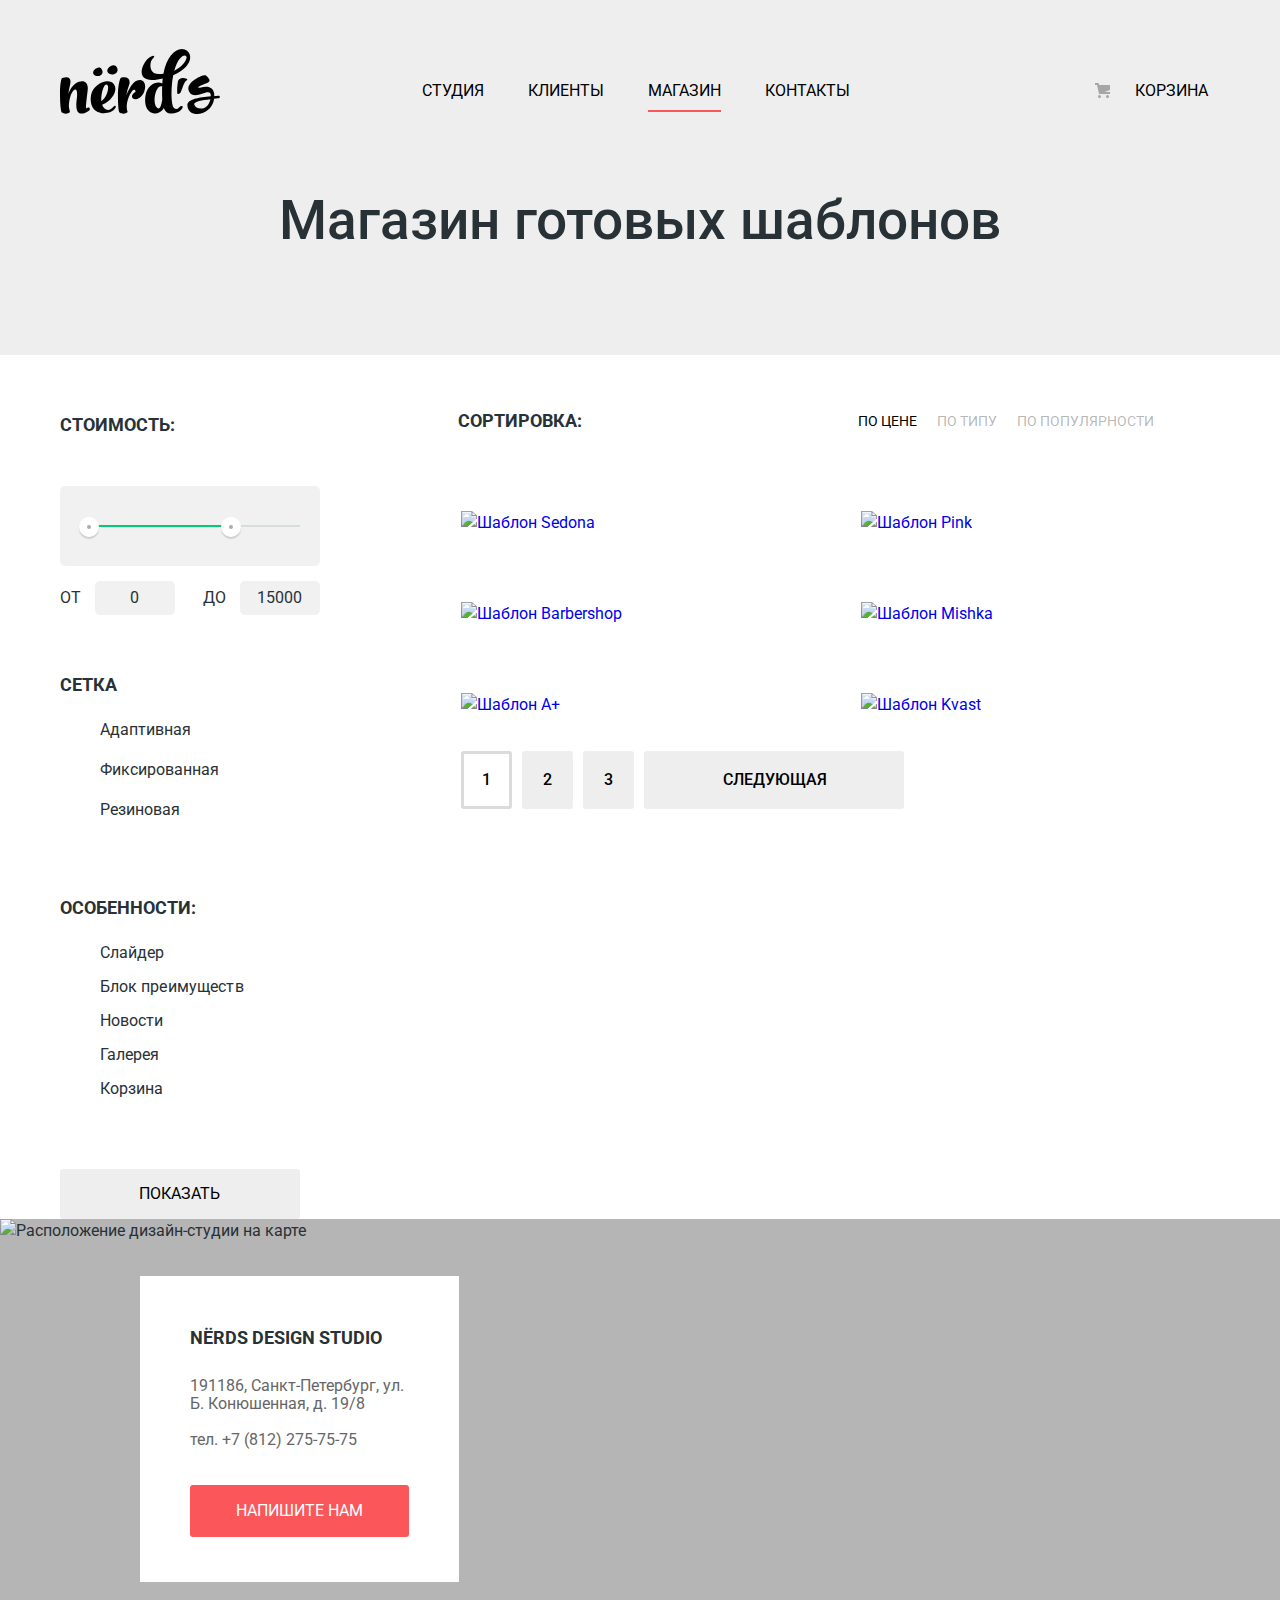
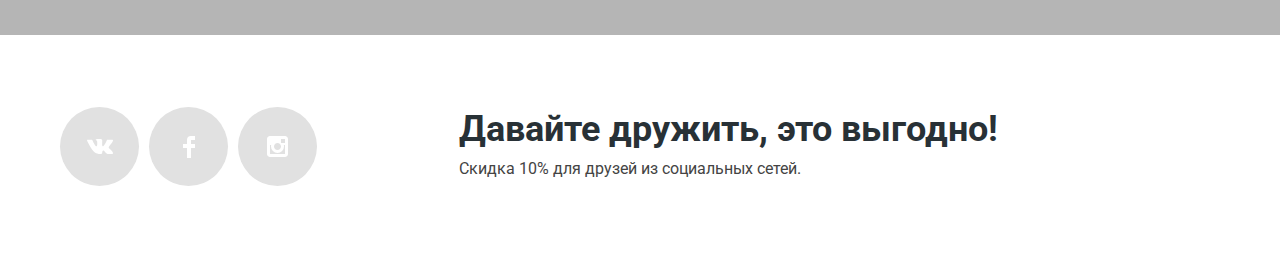
==== commit 50515cde: "Правки для кроссбраузерности + проверка на переполнение" ====
--- a/catalog.html
+++ b/catalog.html
@@ -125,7 +125,7 @@
 				<div class="catalog-sorting">
 					<h2>Сортировка:</h2>
 					<ul class="sort-list">
-						<li><a class="sort-list-item active" href="#">По цене</a></li>
+						<li><a class="sort-list-item sort-list-item--active" href="#">По цене</a></li>
 						<li><a class="sort-list-item" href="#">По типу</a></li>
 						<li><a class="sort-list-item" href="#">По популярности</a></li>
 					</ul>
--- a/css/style.min.css
+++ b/css/style.min.css
@@ -1 +1 @@
-body{font-family:Roboto,Arial,sans-serif;font-size:16px;font-weight:400;line-height:24px;min-width:1200px;margin:0;padding:0;color:#283136}a{text-decoration:none}.wrapper-content{-webkit-box-sizing:border-box;box-sizing:border-box;width:1200px;margin:0 auto;padding:0 20px}.visually-hidden{position:absolute;clip:rect(0,0,0,0);width:1px;height:1px}.main-header{height:114px;background-color:#eee}.header-wrapper{display:-webkit-box;display:-ms-flexbox;display:flex;-webkit-box-pack:start;-ms-flex-pack:start;justify-content:flex-start}.header-logo-nav{padding-top:48px;padding-right:202px}.header-logo-nav[href]:focus,.header-logo-nav[href]:hover{opacity:.8}.header-logo-nav[href]:active{opacity:.3}.header-site-nav{line-height:30px;display:-webkit-box;display:-ms-flexbox;display:flex;padding:0;padding-top:60px;padding-right:245px;list-style:none;text-transform:uppercase;-webkit-box-pack:start;-ms-flex-pack:start;justify-content:start;-ms-flex-wrap:wrap;flex-wrap:wrap}.header-site-nav li{margin-left:46px}.header-site-nav li:first-child{margin-left:0}.header-cart-nav{line-height:30px;margin-top:76px;margin-bottom:0;padding:0;list-style:none;text-transform:uppercase}.header-cart-nav li{position:relative;padding-left:40px}.header-cart-nav li::before{position:absolute;top:7px;left:0;width:15px;height:15px;content:'';background-image:url(../img/icon/cart-icon.svg);background-repeat:no-repeat;background-position:0 0}.header-cart-nav-link,.header-site-nav-link{display:inline-block;padding-top:0;padding-bottom:4px;vertical-align:top;color:#000}.header-cart-nav-link[href]:focus,.header-cart-nav-link[href]:hover,.header-site-nav-link[href]:focus,.header-site-nav-link[href]:hover{color:#fb565a}.header-cart-nav-link:active,.header-site-nav-link:active{color:#000;border-bottom:2px solid #fb565a}.header-site-nav-link--active{color:#000;border-bottom:2px solid #fb565a}.slider{position:relative;background-color:#eee}.slider-controls{font-size:0;position:absolute;z-index:100;bottom:104px;left:50%;width:160px;height:18px;-webkit-transform:translateX(-50%);-ms-transform:translateX(-50%);transform:translateX(-50%);text-align:center}.slider-controls label{position:relative;display:inline-block;width:18px;height:18px;padding:8px;cursor:pointer;border-radius:50%}.slider-controls label::after{position:absolute;z-index:1;top:8px;left:8px;width:18px;height:18px;content:'';border-radius:50%;background:#fff}.slider-list{margin:0;padding:0;list-style:none}.slider-item{display:none;padding:78px 0 80px 0}.slider-item:nth-child(1){background-image:url(../img/slider/slide1.png);background-repeat:no-repeat;background-position:93% 18px}.slider-item:nth-child(2){background-image:url(../img/slider/slide2.png);background-repeat:no-repeat;background-position:100% 0}.slider-item:nth-child(3){background-image:url(../img/slider/slide3.png);background-repeat:no-repeat;background-position:100% 20px}#product-1:checked~.slider-list .slider-item:nth-child(1){display:block}#product-2:checked~.slider-list .slider-item:nth-child(2){display:block}#product-3:checked~.slider-list .slider-item:nth-child(3){display:block}#product-1:checked~.slider-controls .slider-controls-item--1::before,#product-2:checked~.slider-controls .slider-controls-item--2::before,#product-3:checked~.slider-controls .slider-controls-item--3::before{position:absolute;z-index:2;top:50%;left:50%;width:4px;height:4px;margin:-4px;content:'';border:2px solid #c1c1c1;border-radius:50%;background-color:inherit}.slider-item h3{font-size:55px;font-weight:500;line-height:55px;max-width:600px;margin:0;margin-bottom:27px}.slider-item p{max-width:430px;margin:0;margin-bottom:38px}.button{font-size:16px;line-height:18px;display:block;max-width:240px;padding:16px 0;text-align:center;text-decoration:none;text-transform:uppercase;color:#fff;border:none;border-radius:3px;background-color:#fb565a}.button:focus,.button:hover{background-color:#e74246}.button:active{color:rgba(255,255,255,.3);background-color:#d7373b;-webkit-box-shadow:0 3px rgba(0,0,0,.1) inset;box-shadow:0 3px rgba(0,0,0,.1) inset}.filter-button{width:260px;height:50px;color:#000;background-color:#eee}.filter-button:focus,.filter-button:hover{background-color:#dfdfdf}.filter-button:active{color:rgba(0,0,0,.3);background-color:rgba(0,1,1,.1)}.service,.service-item{display:-webkit-box;display:-ms-flexbox;display:flex;-webkit-box-pack:justify;-ms-flex-pack:justify;justify-content:space-between;-ms-flex-wrap:wrap;flex-wrap:wrap}.service{margin-top:80px;padding-right:60px;padding-bottom:80px}.service p{color:#283136}.service-item{width:100%;margin:0;padding:0;list-style:none}.service-item li{-ms-flex-preferred-size:300px;flex-basis:300px}.service-item h3,.service-item p{margin:0}.service-item img{padding-bottom:22px}.service-item h3{font-size:24px;font-weight:700;font-style:normal;font-stretch:normal;line-height:26px;padding-bottom:16px;letter-spacing:normal;text-transform:uppercase}.service-item p{width:280px;padding-bottom:32px}.service-item-button{width:160px;padding-top:17px;padding-bottom:17px;color:#fff}.service-item-button-pink{background-color:#fb565a}.service-item-button-pink:focus,.service-item-button-pink:hover{background-color:#e74246}.service-item-button-pink:active{color:rgba(255,255,255,.3);background-color:#d7373b;-webkit-box-shadow:inset 0 3px 0 0 rgba(0,1,1,.1);box-shadow:inset 0 3px 0 0 rgba(0,1,1,.1)}.service-item-button-green{background-color:#00ca74}.service-item-button-green:focus,.service-item-button-green:hover{background-color:#00bc6c}.service-item-button-green:active{color:rgba(255,255,255,.3);background-color:#00aa62;-webkit-box-shadow:inset 0 3px 0 0 rgba(0,1,1,.1);box-shadow:inset 0 3px 0 0 rgba(0,1,1,.1)}.service-item-button-yellow{background-color:#efc84a}.service-item-button-yellow:focus,.service-item-button-yellow:hover{background-color:#eab534}.service-item-button-yellow:active{color:rgba(255,255,255,.3);background-color:#e5a722;-webkit-box-shadow:inset 0 3px 0 0 rgba(0,1,1,.1);box-shadow:inset 0 3px 0 0 rgba(0,1,1,.1)}.about{display:-webkit-box;display:-ms-flexbox;display:flex;margin-bottom:45px;border-top:2px solid #eee}.about-description{font-weight:400;line-height:24px;margin-top:27px;padding-right:150px;color:#283136;-ms-flex-preferred-size:660px;flex-basis:660px;-webkit-box-flex:1;-ms-flex-positive:1;flex-grow:1}.about-description-title{font-size:45px;font-weight:500;line-height:45px;margin-bottom:34px}.about-description-text{margin-bottom:22px}.about-description-title-list{font-weight:700;display:inline-block;margin-bottom:20px;vertical-align:top;text-transform:uppercase}.about-description ul{margin:3px;padding:0;list-style:none}.about-description li{position:relative;padding-right:0;padding-bottom:25px;padding-left:32px}.about-description li:before{position:absolute;top:10px;left:-3px;width:25px;height:2px;content:'';background-color:#fb565a}.about-facts p{font-weight:700;line-height:24px;margin:0;text-align:center;text-transform:uppercase}.about-facts ul{display:-webkit-box;display:-ms-flexbox;display:flex;margin-top:11px;padding:0;list-style:none;color:#283136;-webkit-box-pack:justify;-ms-flex-pack:justify;justify-content:space-between}.about-facts li{font-weight:400;margin-top:43px}.about-facts span{font-size:45px;font-weight:700;display:inline-block;margin-bottom:24px;vertical-align:top;color:#000}.about-facts{padding-top:282px;background-image:url(../img/facts.png);background-repeat:no-repeat;background-position:10% 37px;-ms-flex-preferred-size:365px;flex-basis:365px}.table-specifications{padding-top:47px}.brands{margin-bottom:78px;padding-top:60px;padding-bottom:23px;border-top:2px solid #eee;border-bottom:2px solid #eee}.brands-list{display:-webkit-box;display:-ms-flexbox;display:flex;margin:0;margin-right:44px;margin-left:30px;padding:0;list-style:none;-ms-flex-wrap:wrap;flex-wrap:wrap;-webkit-box-pack:justify;-ms-flex-pack:justify;justify-content:space-between}.brands-item{position:relative}.brands-item:after{position:absolute;top:-30px;right:-50px;bottom:0;width:2px;height:52px;margin-top:auto;margin-bottom:auto;content:'';background-color:#eee}.brands-item:last-child:after{width:0;height:0}.brands-item img{opacity:.2}.brands-item img:hover{opacity:1}.map-wrapper{position:relative;display:-webkit-box;display:-ms-flexbox;display:flex;height:416px;background-color:#b5b5b5;-webkit-box-pack:center;-ms-flex-pack:center;justify-content:center}.map-wrapper img{position:absolute;z-index:10;top:0;left:0;width:100%;min-width:1200px;height:416px;margin:0 auto}.map-wrapper iframe{z-index:20;width:100%;min-width:1200px;border:none}.map-container{position:absolute;z-index:30;top:2px;right:0;left:140px}.map-address{line-height:18px;-webkit-box-sizing:border-box;box-sizing:border-box;width:319px;margin-top:55px;padding-top:47px;padding-right:50px;padding-bottom:45px;padding-left:50px;background-color:#fff}.map-address b{font-size:18px;font-weight:700;line-height:30px;display:inline-block;margin-bottom:10px;vertical-align:top}.map-address .address{font-weight:400;font-style:normal;margin-bottom:16px;padding-right:5px;color:#666}.map-address .address-phone{font-weight:400;font-style:normal;margin-top:18px;color:#666}.address-phone-link{color:#666}.writeus-button{width:219px}.map-wrapper{-webkit-box-align:center;-ms-flex-align:center;align-items:center}.footer-social{display:-webkit-box;display:-ms-flexbox;display:flex;margin:72px auto}.footer-social a{position:relative;display:inline-block;width:79px;height:79px;vertical-align:top;border-radius:50%;background-color:#e1e1e1}.footer-social ul{display:-webkit-box;display:-ms-flexbox;display:flex;width:399px;margin:0;padding:0;list-style:none;-ms-flex-wrap:wrap;flex-wrap:wrap}.footer-social li:nth-child(2){margin-left:13px}.footer-social li:nth-child(3){margin-left:10px}.footer-social a::after{position:absolute;top:0;right:0;bottom:0;left:0;margin-top:auto;margin-right:auto;margin-bottom:auto;margin-left:auto;content:'';background-repeat:no-repeat;background-position:0 0}.vk-icon::after{width:26px;height:15px;background-image:url(../img/social/vk-icon.svg)}.fb-icon::after{width:12px;height:22px;background-image:url(../img/social/fb-icon.svg)}.in-icon::after{width:21px;height:21px;background-image:url(../img/social/in-icon.svg)}.footer-social a:focus,.footer-social a:hover{background-color:#e74246}.footer-social a:active{background-color:#d7373b;-webkit-box-shadow:inset 0 3px 0 0 rgba(0,1,1,.1);box-shadow:inset 0 3px 0 0 rgba(0,1,1,.1)}.fb-icon:active::after,.in-icon:active::after,.vk-icon:active::after{opacity:.3}.footer-discount{-webkit-box-flex:1;-ms-flex-positive:1;flex-grow:1}.footer-discount b{font-size:36px;font-weight:700;line-height:36px;display:block;margin-top:4px;margin-bottom:10px}.footer-discount span{font-weight:400;line-height:22px;color:#444}.intro{padding-top:94px;padding-bottom:123px;background-color:#eee}.intro h1{margin:0;padding:0}.page-title{font-family:Roboto,Arial,sans-serif;font-size:55px;font-weight:500;text-align:center}.catalog{display:-webkit-box;display:-ms-flexbox;display:flex;-webkit-box-pack:center;-ms-flex-pack:center;justify-content:center}.catalog-list{display:-webkit-box;display:-ms-flexbox;display:flex;width:760px;margin-right:auto;padding-left:79px;list-style:none;-ms-flex-wrap:wrap;flex-wrap:wrap;-webkit-box-pack:justify;-ms-flex-pack:justify;justify-content:space-between}.catalog-sorting{display:-webkit-box;display:-ms-flexbox;display:flex;margin:0;margin-left:76px;padding:0;padding-top:38px;padding-bottom:22px;-webkit-box-align:center;-ms-flex-align:center;align-items:center}.catalog-sorting h2{font-family:Roboto,Arial,sans-serif;font-size:18px;font-weight:700;letter-spacing:normal;text-transform:uppercase}.sort-list{display:-webkit-box;display:-ms-flexbox;display:flex;padding-left:278px;list-style:none;color:#000}.sort-list li{padding-right:20px;text-transform:uppercase}.catalog-list .catalog-template{position:relative;margin-bottom:27px;padding-top:40px;-ms-flex-preferred-size:360px;flex-basis:360px}.catalog-list .catalog-template::before{position:absolute;top:0;width:360px;height:40px;content:'';opacity:.12;background-color:#fff;background-image:url(../img/icon/browser.svg);background-repeat:no-repeat;background-position:0 0}.catalog-list .catalog-template:hover::before{opacity:1}.catalog-list .catalog-template:hover{-webkit-box-shadow:0 6px 15px 0 rgba(0,1,1,.25);box-shadow:0 6px 15px 0 rgba(0,1,1,.25)}.catalog-popup-caption a{color:#000}.catalog-popup-caption{font-size:18px;font-weight:700;line-height:30px;text-transform:uppercase;color:#666}.catalog-popup{font-weight:400;position:absolute;z-index:1;bottom:0;overflow-y:auto;width:360px;max-height:580px;padding-top:1px;padding-bottom:1px;text-align:center;opacity:0;color:#666;background-color:#eee;-webkit-box-align:center;-ms-flex-align:center;align-items:center}.catalog-template:hover .catalog-popup{opacity:1}.catalog-template{width:190px}.catalog-popup p{width:230px;margin:0 auto}.catalog-popup h3{margin-top:26px;margin-bottom:7px;color:#000}.catalog-popup-button{width:200px;margin-top:31px;margin-right:auto;margin-bottom:43px;margin-left:auto;color:#fff;background-color:#fb565a}.catalog-popup-button:focus,.catalog-popup-button:hover{background-color:#e74246}.catalog-popup-button:active{color:#fff;background-color:#d7373b;-webkit-box-shadow:inset 0 3px 0 0 rgba(0,1,1,.1);box-shadow:inset 0 3px 0 0 rgba(0,1,1,.1)}.sort-list-up{position:relative;padding-left:20px}.sort-list-up::before{position:absolute;top:5px;right:0;width:11px;height:10px;content:'';-webkit-transform:rotate(180deg);-ms-transform:rotate(180deg);transform:rotate(180deg);opacity:.2;background-image:url(../img/icon/icon-sort.svg)}.sort-list-down:hover::before,.sort-list-up:hover::before{opacity:.4}.sort-list-down:active::before,.sort-list-up:active::before{opacity:1}.sort-list-down{position:relative;padding-right:25px}.sort-list-down::before{position:absolute;top:5px;right:0;width:11px;height:10px;content:'';opacity:.2;background-image:url(../img/icon/icon-sort.svg)}.sort-list-item{font-size:14px;color:rgba(0,0,0,.3)}.sort-list-item:focus,.sort-list-item:hover{color:rgba(0,0,0,.6)}.sort-list-item:active{color:#000}.filter-item{width:322px;margin:0;margin:58px auto;padding:0;border:none}.range-filter{width:260px;margin-top:49px}.filter-item legend{font-size:18px;font-weight:700;line-height:24px;text-transform:uppercase}.range-controls{position:relative;height:41px;margin-bottom:15px;padding-top:39px;padding-right:20px;padding-left:20px;border-radius:5px;background-color:#f1f1f1}.range-controls .scale{height:2px;background:#d7dcde}.range-controls .bar{width:70%;height:2px;background:#00ca74}.range-controls .toggle{position:absolute;top:31px;left:0;width:4px;height:4px;padding:0;cursor:pointer;border:8px solid #fff;border-radius:50%;background-color:#ababab;-webkit-box-shadow:0 2px 1px 0 #cfcfcf;box-shadow:0 2px 1px 0 #cfcfcf}.range-controls .toggle-min{left:19px}.range-controls .toggle-max{left:161px}.price-controls{font-size:0}.price-controls label{font-size:16px;display:inline-block;width:50%;text-transform:uppercase}.price-controls input{font-family:Roboto,Arial,sans-serif;font-size:16px;width:60px;margin-left:10px;padding:8px 10px;text-align:center;color:#283136;border:none;border-radius:5px;background:#f1f1f1}.max-price{text-align:right}.pagination-list{font-weight:500;display:-webkit-box;display:-ms-flexbox;display:flex;margin:0;padding-top:7px;padding-bottom:52px;padding-left:79px;list-style:none;-webkit-box-align:center;-ms-flex-align:center;align-items:center}.pagination-item a,.pagination-item a:link,.pagination-item a:visited{display:block;margin-right:10px;padding:17px 21px;color:#000;border-radius:3px;background-color:#eee;-webkit-box-shadow:none;box-shadow:none}.pagination-item a:focus,.pagination-item a:hover{color:rgba(0,0,0,1);background-color:#dfdfdf;-webkit-box-shadow:inset 0 3px 0 0 rgba(0,1,1,.1);box-shadow:inset 0 3px 0 0 rgba(0,1,1,.1)}.pagination-item a:active{color:rgba(0,0,0,.3);background-color:#d5d5d5;-webkit-box-shadow:inset 0 3px 0 0 rgba(0,1,1,.1);box-shadow:inset 0 3px 0 0 rgba(0,1,1,.1)}.pagination-item:last-child a{padding-right:77px;padding-left:79px;text-transform:uppercase}.pagination-item:last-child a:focus,.pagination-item:last-child a:hover{background-color:#dfdfdf}.pagination-item:last-child a:active{background-color:#d5d5d5;-webkit-box-shadow:inset 0 3px 0 0 rgba(0,1,1,.1);box-shadow:inset 0 3px 0 0 rgba(0,1,1,.1)}.pagination-item-active a,.pagination-item-active a:active,.pagination-item-active a:focus,.pagination-item-active a:hover{padding:14px 18px;cursor:default;border:3px solid #dbdbdb;background-color:#fff;-webkit-box-shadow:none;box-shadow:none}.catalog-filter-grid-group ul{display:block;margin:0;margin-top:21px;padding:0;list-style:none}.filter-option{padding-bottom:16px}.radio{position:relative;padding-left:40px}.radio:focus,.radio:hover{opacity:.6}.radio:active{opacity:1}.radio:disabled{opacity:.25}.radio-input{position:absolute;clip:rect(0 0 0 0);-webkit-appearance:none;-moz-appearance:none;appearance:none}.radio-box{position:absolute;width:25px;height:25px;margin-left:-39px;background-image:url(../img/filter/radio-off.svg)}.radio-input:checked+.radio-box{background-image:url(../img/filter/radio-on.svg)}.radio-input:focus+.radio-box{outline:1px solid #00f}.catalog-filter-features ul{display:block;margin:0;margin-top:21px;padding:0;list-style:none}.filter-color{padding-bottom:10px}.option{display:block}.check{font-size:16px;position:relative;padding-left:40px;letter-spacing:.14px}.check:focus,.check:hover{opacity:.6}.check:active{opacity:1}.check:disabled{opacity:.25}.check-input{position:absolute;clip:rect(0 0 0 0);-webkit-appearance:none;-moz-appearance:none;appearance:none}.check-box{position:absolute;width:23px;height:23px;margin-left:-39px;background-image:url(../img/filter/checkbox-off.svg)}.check-input:checked+.check-box{width:27px;background-image:url(../img/filter/checkbox-on.svg)}.check-input:focus+.check-box{outline:1px solid #00f}@-webkit-keyframes bounce{0%{transform:translateY(-2000px);will-change:transform -webkit-transform: translateY(-2000px)}70%{transform:translateY(30px);will-change:transform -webkit-transform: translateY(30px)}90%{transform:translateY(-10px);will-change:transform -webkit-transform: translateY(-10px)}100%{transform:translateY(0);will-change:transform -webkit-transform: translateY(0)}}@keyframes bounce{0%{transform:translateY(-2000px);will-change:transform -webkit-transform: translateY(-2000px)}70%{transform:translateY(30px);will-change:transform -webkit-transform: translateY(30px)}90%{transform:translateY(-10px);will-change:transform -webkit-transform: translateY(-10px)}100%{transform:translateY(0);will-change:transform -webkit-transform: translateY(0)}}@-webkit-keyframes shake{0%,100%{transform:translateX(0);will-change:transform -webkit-transform: translateX(0)}10%,30%,50%,70%,90%{transform:translateX(-10px);will-change:transform -webkit-transform: translateX(-10px)}20%,40%,60%,80%{transform:translateX(10px);will-change:transform -webkit-transform: translateX(10px)}}@keyframes shake{0%,100%{transform:translateX(0);will-change:transform -webkit-transform: translateX(0)}10%,30%,50%,70%,90%{transform:translateX(-10px);will-change:transform -webkit-transform: translateX(-10px)}20%,40%,60%,80%{transform:translateX(10px);will-change:transform -webkit-transform: translateX(10px)}}.modal{position:fixed;z-index:50;bottom:178px;left:50%;display:none;-webkit-box-sizing:border-box;box-sizing:border-box;width:960px;margin-left:-480px;padding-top:68px;padding-right:90px;padding-bottom:83px;padding-left:98px;background-color:#fff;-webkit-box-shadow:0 20px 40px 0 #5e5e5e;box-shadow:0 20px 40px 0 #5e5e5e}.modal-show{display:block;-webkit-animation:bounce .6s;animation:bounce .6s}.modal-error{-webkit-animation:shake .6s;animation:shake .6s}.modal h2{font-size:45px;font-weight:500;line-height:45px;margin-top:0;margin-bottom:25px}.modal-close{font-size:0;position:absolute;top:79px;right:90px;width:21px;height:21px;cursor:pointer;opacity:.3;border:0;outline:0;background-color:transparent;background-image:url(../img/button-close.svg)}.modal-close:focus,.modal-close:hover{opacity:1}.modal-close:active{opacity:.1}.send-us-form input[type=email],.send-us-form input[type=text],.send-us-form textarea{color:#444;border:2px solid #d7dcde;outline:0}.send-us-form input[type=email],.send-us-form input[type=text]{-webkit-box-sizing:border-box;box-sizing:border-box;width:360px;padding-top:13px;padding-bottom:13px;padding-left:15px}.send-us-form textarea{-webkit-box-sizing:border-box;box-sizing:border-box;width:760px;padding-top:11px;padding-bottom:13px;padding-left:15px}.send-us-form input[type=email]:hover,.send-us-form input[type=text]:hover,.send-us-form textarea:hover{border:2px solid #b4b9bb;outline:0}.send-us-form input[type=email]:focus,.send-us-form input[type=text]:focus,.send-us-form textarea:focus{color:#000;border:2px solid #000}.send-us-form input::-webkit-input-placeholder,.send-us-form textarea::-webkit-input-placeholder{font-weight:400;opacity:1}.send-us-form input:-ms-input-placeholder,.send-us-form textarea:-ms-input-placeholder{font-weight:400;opacity:1}.send-us-form input::-ms-input-placeholder,.send-us-form textarea::-ms-input-placeholder{font-weight:400;opacity:1}.send-us-form input::placeholder,.send-us-form textarea::placeholder{font-weight:400;opacity:1}.send-us-form input[type=email]:invalid{color:#e74246;border-color:#e74246}.send-us-form-button{width:260px;margin-top:25px;padding-top:17px;padding-bottom:17px;color:#fff;background-color:#fb565a}.send-us-popup-button{width:219px;margin-top:36px}.send-us-form-button:focus,.send-us-form-button:hover{background-color:#e74246}.send-us-form-button:active{color:rgba(255,255,255,.3);background-color:#d7373b;-webkit-box-shadow:inset 0 3px 0 0 rgba(0,1,1,.1);box-shadow:inset 0 3px 0 0 rgba(0,1,1,.1)}+body{font-family:Roboto,Arial,sans-serif;font-size:16px;font-weight:400;line-height:24px;min-width:1200px;margin:0;padding:0;color:#283136}a{text-decoration:none}.wrapper-content{-webkit-box-sizing:border-box;box-sizing:border-box;width:1200px;margin:0 auto;padding:0 20px}.visually-hidden{position:absolute;clip:rect(0,0,0,0);width:1px;height:1px}.main-header{height:114px;background-color:#eee}.header-wrapper{display:-webkit-box;display:-ms-flexbox;display:flex;-webkit-box-pack:start;-ms-flex-pack:start;justify-content:flex-start}.header-logo-nav{padding-top:48px;padding-right:202px}.header-logo-nav[href]:focus,.header-logo-nav[href]:hover{opacity:.8}.header-logo-nav[href]:active{opacity:.3}.header-site-nav{line-height:30px;display:-webkit-box;display:-ms-flexbox;display:flex;padding:0;padding-top:60px;padding-right:245px;list-style:none;text-transform:uppercase;-webkit-box-pack:start;-ms-flex-pack:start;justify-content:start;-ms-flex-wrap:wrap;flex-wrap:wrap}.header-site-nav li{margin-left:44px}.header-site-nav li:first-child{margin-left:0}.header-cart-nav{line-height:30px;margin-top:76px;margin-bottom:0;padding:0;list-style:none;text-transform:uppercase}.header-cart-nav li{position:relative;padding-left:40px}.header-cart-nav li::before{position:absolute;top:7px;left:0;width:15px;height:15px;content:'';background-image:url(../img/icon/cart-icon.svg);background-repeat:no-repeat;background-position:0 0}.header-cart-nav-link,.header-site-nav-link{display:inline-block;padding-top:0;padding-bottom:4px;vertical-align:top;color:#000}.header-cart-nav-link[href]:focus,.header-cart-nav-link[href]:hover,.header-site-nav-link[href]:focus,.header-site-nav-link[href]:hover{color:#fb565a}.header-cart-nav-link:active,.header-site-nav-link:active{color:#000;border-bottom:2px solid #fb565a}.header-site-nav-link--active{color:#000;border-bottom:2px solid #fb565a}.slider{position:relative;background-color:#eee}.slider-controls{font-size:0;position:absolute;z-index:100;bottom:104px;left:50%;width:160px;height:18px;-webkit-transform:translateX(-50%);-ms-transform:translateX(-50%);transform:translateX(-50%);text-align:center}.slider-controls label{position:relative;display:inline-block;width:18px;height:18px;padding:8px;cursor:pointer;border-radius:50%}.slider-controls label::after{position:absolute;z-index:1;top:8px;left:8px;width:18px;height:18px;content:'';border-radius:50%;background:#fff}.slider-list{margin:0;padding:0;list-style:none}.slider-item{display:none;padding:78px 0 80px 0}.slider-item:nth-child(1){background-image:url(../img/slider/slide1.png);background-repeat:no-repeat;background-position:93% 18px}.slider-item:nth-child(2){background-image:url(../img/slider/slide2.png);background-repeat:no-repeat;background-position:100% 0}.slider-item:nth-child(3){background-image:url(../img/slider/slide3.png);background-repeat:no-repeat;background-position:100% 20px}#product-1:checked~.slider-list .slider-item:nth-child(1){display:block}#product-2:checked~.slider-list .slider-item:nth-child(2){display:block}#product-3:checked~.slider-list .slider-item:nth-child(3){display:block}#product-1:checked~.slider-controls .slider-controls-item--1::before,#product-2:checked~.slider-controls .slider-controls-item--2::before,#product-3:checked~.slider-controls .slider-controls-item--3::before{position:absolute;z-index:2;top:50%;left:50%;width:4px;height:4px;margin:-4px;content:'';border:2px solid #c1c1c1;border-radius:50%;background-color:inherit}.slider-item h3{font-size:55px;font-weight:500;line-height:55px;max-width:600px;margin:0;margin-bottom:27px}.slider-item p{max-width:430px;margin:0;margin-bottom:38px}.button{font-size:16px;line-height:18px;display:block;max-width:240px;padding:16px 0;text-align:center;text-decoration:none;text-transform:uppercase;color:#fff;border:none;border-radius:3px;background-color:#fb565a}.button:focus,.button:hover{background-color:#e74246}.button:active{color:rgba(255,255,255,.3);background-color:#d7373b;-webkit-box-shadow:0 3px rgba(0,0,0,.1) inset;box-shadow:0 3px rgba(0,0,0,.1) inset}.filter-button{width:260px;height:50px;color:#000;background-color:#eee}.filter-button:focus,.filter-button:hover{background-color:#dfdfdf}.filter-button:active{color:rgba(0,0,0,.3);background-color:rgba(0,1,1,.1)}.service,.service-item{display:-webkit-box;display:-ms-flexbox;display:flex;-webkit-box-pack:justify;-ms-flex-pack:justify;justify-content:space-between;-ms-flex-wrap:wrap;flex-wrap:wrap}.service{margin-top:80px;padding-right:60px;padding-bottom:80px}.service p{color:#283136}.service-item{width:100%;margin:0;padding:0;list-style:none}.service-item li{padding-bottom:10px;-ms-flex-preferred-size:300px;flex-basis:300px}.service-item h3,.service-item p{margin:0}.service-item img{padding-bottom:22px}.service-item h3{font-size:24px;font-weight:700;font-style:normal;font-stretch:normal;line-height:26px;padding-bottom:16px;letter-spacing:normal;text-transform:uppercase}.service-item p{width:280px;padding-bottom:32px}.service-item-button{width:160px;padding-top:17px;padding-bottom:17px;color:#fff}.service-item-button-pink{background-color:#fb565a}.service-item-button-pink:focus,.service-item-button-pink:hover{background-color:#e74246}.service-item-button-pink:active{color:rgba(255,255,255,.3);background-color:#d7373b;-webkit-box-shadow:inset 0 3px 0 0 rgba(0,1,1,.1);box-shadow:inset 0 3px 0 0 rgba(0,1,1,.1)}.service-item-button-green{background-color:#00ca74}.service-item-button-green:focus,.service-item-button-green:hover{background-color:#00bc6c}.service-item-button-green:active{color:rgba(255,255,255,.3);background-color:#00aa62;-webkit-box-shadow:inset 0 3px 0 0 rgba(0,1,1,.1);box-shadow:inset 0 3px 0 0 rgba(0,1,1,.1)}.service-item-button-yellow{background-color:#efc84a}.service-item-button-yellow:focus,.service-item-button-yellow:hover{background-color:#eab534}.service-item-button-yellow:active{color:rgba(255,255,255,.3);background-color:#e5a722;-webkit-box-shadow:inset 0 3px 0 0 rgba(0,1,1,.1);box-shadow:inset 0 3px 0 0 rgba(0,1,1,.1)}.about{display:-webkit-box;display:-ms-flexbox;display:flex;margin-bottom:45px;border-top:2px solid #eee}.about-description{font-weight:400;line-height:24px;margin-top:27px;padding-right:150px;color:#283136;-ms-flex-preferred-size:660px;flex-basis:660px;-webkit-box-flex:1;-ms-flex-positive:1;flex-grow:1}.about-description-title{font-size:45px;font-weight:500;line-height:45px;margin-bottom:34px}.about-description-text{margin-bottom:22px}.about-description-title-list{font-weight:700;display:inline-block;margin-bottom:20px;vertical-align:top;text-transform:uppercase}.about-description ul{margin:3px;padding:0;list-style:none}.about-description li{position:relative;padding-right:0;padding-bottom:25px;padding-left:32px}.about-description li:before{position:absolute;top:10px;left:-3px;width:25px;height:2px;content:'';background-color:#fb565a}.about-facts p{font-weight:700;line-height:24px;margin:0;text-align:center;text-transform:uppercase}.about-facts ul{display:-webkit-box;display:-ms-flexbox;display:flex;margin-top:11px;padding:0;list-style:none;color:#283136;-webkit-box-pack:justify;-ms-flex-pack:justify;justify-content:space-between}.about-facts li{font-weight:400;margin-top:43px}.about-facts span{font-size:45px;font-weight:700;display:inline-block;margin-bottom:24px;vertical-align:top;color:#000}.about-facts{padding-top:282px;background-image:url(../img/facts.png);background-repeat:no-repeat;background-position:10% 37px;-ms-flex-preferred-size:365px;flex-basis:365px}.table-specifications{padding-top:47px}.brands{margin-bottom:78px;padding-top:60px;padding-bottom:23px;border-top:2px solid #eee;border-bottom:2px solid #eee}.brands-list{display:-webkit-box;display:-ms-flexbox;display:flex;margin:0;margin-right:44px;margin-left:30px;padding:0;list-style:none;-ms-flex-wrap:wrap;flex-wrap:wrap;-webkit-box-pack:justify;-ms-flex-pack:justify;justify-content:space-between}.brands-item{position:relative}.brands-item:after{position:absolute;top:-30px;right:-50px;bottom:0;width:2px;height:52px;margin-top:auto;margin-bottom:auto;content:'';background-color:#eee}.brands-item:last-child:after{width:0;height:0}.brands-item img{opacity:.2}.brands-item img:hover{opacity:1}.map-wrapper{position:relative;display:-webkit-box;display:-ms-flexbox;display:flex;height:416px;background-color:#b5b5b5;-webkit-box-pack:center;-ms-flex-pack:center;justify-content:center}.map-wrapper img{position:absolute;z-index:10;top:0;left:0;width:100%;min-width:1200px;height:416px;margin:0 auto}.map-wrapper iframe{z-index:20;width:100%;min-width:1200px;border:none}.map-container{position:absolute;z-index:30;top:2px;right:0;left:140px}.map-address{line-height:18px;-webkit-box-sizing:border-box;box-sizing:border-box;width:319px;margin-top:55px;padding-top:47px;padding-right:50px;padding-bottom:45px;padding-left:50px;background-color:#fff}.map-address b{font-size:18px;font-weight:700;line-height:30px;display:inline-block;margin-bottom:24px;vertical-align:top}.map-address .address{font-weight:400;font-style:normal;margin-bottom:16px;padding-right:5px;color:#666}.map-address .address-phone{font-weight:400;font-style:normal;margin-top:18px;color:#666}.address-phone-link{color:#666}.writeus-button{width:219px}.map-wrapper{-webkit-box-align:center;-ms-flex-align:center;align-items:center}.footer-social{display:-webkit-box;display:-ms-flexbox;display:flex;margin:72px auto}.footer-social a{position:relative;display:inline-block;width:79px;height:79px;vertical-align:top;border-radius:50%;background-color:#e1e1e1}.footer-social ul{display:-webkit-box;display:-ms-flexbox;display:flex;width:399px;margin:0;padding:0;list-style:none;-ms-flex-wrap:wrap;flex-wrap:wrap}.footer-social li:first-child{margin-left:0}.footer-social li{margin-left:10px}.footer-social a::after{position:absolute;top:0;right:0;bottom:0;left:0;margin-top:auto;margin-right:auto;margin-bottom:auto;margin-left:auto;content:'';background-repeat:no-repeat;background-position:0 0}.vk-icon::after{width:26px;height:15px;background-image:url(../img/social/vk-icon.svg)}.fb-icon::after{width:12px;height:22px;background-image:url(../img/social/fb-icon.svg)}.in-icon::after{width:21px;height:21px;background-image:url(../img/social/in-icon.svg)}.footer-social a:focus,.footer-social a:hover{background-color:#e74246}.footer-social a:active{background-color:#d7373b;-webkit-box-shadow:inset 0 3px 0 0 rgba(0,1,1,.1);box-shadow:inset 0 3px 0 0 rgba(0,1,1,.1)}.fb-icon:active::after,.in-icon:active::after,.vk-icon:active::after{opacity:.3}.footer-discount{-webkit-box-flex:1;-ms-flex-positive:1;flex-grow:1}.footer-discount b{font-size:36px;font-weight:700;line-height:36px;display:block;margin-top:4px;margin-bottom:10px}.footer-discount span{font-weight:400;line-height:22px;color:#444}.intro{padding-top:94px;padding-bottom:123px;background-color:#eee}.intro h1{margin:0;padding:0}.page-title{font-family:Roboto,Arial,sans-serif;font-size:55px;font-weight:500;text-align:center}.catalog{display:-webkit-box;display:-ms-flexbox;display:flex;-webkit-box-pack:center;-ms-flex-pack:center;justify-content:center}.catalog-list{display:-webkit-box;display:-ms-flexbox;display:flex;width:760px;margin-right:auto;padding-left:79px;list-style:none;-ms-flex-wrap:wrap;flex-wrap:wrap;-webkit-box-pack:justify;-ms-flex-pack:justify;justify-content:space-between}.catalog-sorting{display:-webkit-box;display:-ms-flexbox;display:flex;margin:0;margin-left:76px;padding:0;padding-top:38px;padding-bottom:22px;-webkit-box-align:center;-ms-flex-align:center;align-items:center}.catalog-sorting h2{font-family:Roboto,Arial,sans-serif;font-size:18px;font-weight:700;letter-spacing:normal;text-transform:uppercase}.sort-list{display:-webkit-box;display:-ms-flexbox;display:flex;padding-left:276px;list-style:none;color:#000}.sort-list li{padding-right:20px;text-transform:uppercase}.catalog-list .catalog-template{position:relative;margin-bottom:27px;padding-top:40px;-ms-flex-preferred-size:360px;flex-basis:360px}.catalog-list .catalog-template::before{position:absolute;top:0;width:360px;height:40px;content:'';opacity:.12;background-color:#fff;background-image:url(../img/icon/browser.svg);background-repeat:no-repeat;background-position:0 0}.catalog-list .catalog-template:hover::before{opacity:1}.catalog-list .catalog-template:hover{-webkit-box-shadow:0 6px 15px 0 rgba(0,1,1,.25);box-shadow:0 6px 15px 0 rgba(0,1,1,.25)}.catalog-popup-caption a{color:#000}.catalog-popup-caption{font-size:18px;font-weight:700;line-height:30px;text-transform:uppercase;color:#666}.catalog-popup{font-weight:400;position:absolute;z-index:1;bottom:0;overflow-y:auto;width:360px;max-height:580px;padding-top:1px;padding-bottom:1px;text-align:center;opacity:0;color:#666;background-color:#eee;-webkit-box-align:center;-ms-flex-align:center;align-items:center}.catalog-template:hover .catalog-popup{opacity:1}.catalog-template{width:190px}.catalog-popup p{width:230px;margin:0 auto}.catalog-popup h3{margin-top:26px;margin-bottom:7px;color:#000}.catalog-popup-button{width:200px;margin-top:31px;margin-right:auto;margin-bottom:43px;margin-left:auto;color:#fff;background-color:#fb565a}.catalog-popup-button:focus,.catalog-popup-button:hover{background-color:#e74246}.catalog-popup-button:active{color:#fff;background-color:#d7373b;-webkit-box-shadow:inset 0 3px 0 0 rgba(0,1,1,.1);box-shadow:inset 0 3px 0 0 rgba(0,1,1,.1)}.sort-list-up{position:relative;padding-left:20px}.sort-list-up::before{position:absolute;top:5px;right:0;width:11px;height:10px;content:'';-webkit-transform:rotate(180deg);-ms-transform:rotate(180deg);transform:rotate(180deg);opacity:.2;background-image:url(../img/icon/icon-sort.svg)}.sort-list-down:hover::before,.sort-list-up:hover::before{opacity:.4}.sort-list-down:active::before,.sort-list-up:active::before{opacity:1}.sort-list-down{position:relative;padding-right:25px}.sort-list-down::before{position:absolute;top:5px;right:0;width:11px;height:10px;content:'';opacity:.2;background-image:url(../img/icon/icon-sort.svg)}.sort-list-item{font-size:14px;color:rgba(0,0,0,.3)}.sort-list-item:focus,.sort-list-item:hover{color:rgba(0,0,0,.6)}.sort-list-item:active{color:#000}.sort-list-item--active{color:#000}.filter-item{width:322px;margin:0;margin:58px auto;padding:0;border:none}.range-filter{width:260px;margin-top:49px}.filter-item legend{font-size:18px;font-weight:700;line-height:24px;text-transform:uppercase}.range-controls{position:relative;height:41px;margin-bottom:15px;padding-top:39px;padding-right:20px;padding-left:20px;border-radius:5px;background-color:#f1f1f1}.range-controls .scale{height:2px;background:#d7dcde}.range-controls .bar{width:70%;height:2px;background:#00ca74}.range-controls .toggle{position:absolute;top:31px;left:0;width:4px;height:4px;padding:0;cursor:pointer;border:8px solid #fff;border-radius:50%;background-color:#ababab;-webkit-box-shadow:0 2px 1px 0 #cfcfcf;box-shadow:0 2px 1px 0 #cfcfcf}.range-controls .toggle-min{left:19px}.range-controls .toggle-max{left:161px}.price-controls{font-size:0}.price-controls label{font-size:16px;display:inline-block;width:50%;text-transform:uppercase}.price-controls input{font-family:Roboto,Arial,sans-serif;font-size:16px;width:60px;margin-left:10px;padding:8px 10px;text-align:center;color:#283136;border:none;border-radius:5px;background:#f1f1f1}.max-price{text-align:right}.pagination-list{font-weight:500;display:-webkit-box;display:-ms-flexbox;display:flex;max-width:760px;margin:0;padding-top:7px;padding-bottom:52px;padding-left:79px;list-style:none;flex-wrap:wrap;justify-content:flex-start;-webkit-box-align:center;-ms-flex-align:center;align-items:center}.pagination-item{padding-bottom:10px}.pagination-item a,.pagination-item a:link,.pagination-item a:visited{display:block;margin-right:10px;padding:17px 21px;color:#000;border-radius:3px;background-color:#eee;-webkit-box-shadow:none;box-shadow:none}.pagination-item a:focus,.pagination-item a:hover{color:rgba(0,0,0,1);background-color:#dfdfdf;-webkit-box-shadow:inset 0 3px 0 0 rgba(0,1,1,.1);box-shadow:inset 0 3px 0 0 rgba(0,1,1,.1)}.pagination-item a:active{color:rgba(0,0,0,.3);background-color:#d5d5d5;-webkit-box-shadow:inset 0 3px 0 0 rgba(0,1,1,.1);box-shadow:inset 0 3px 0 0 rgba(0,1,1,.1)}.pagination-item:last-child a{padding-right:77px;padding-left:79px;text-transform:uppercase}.pagination-item:last-child a:focus,.pagination-item:last-child a:hover{background-color:#dfdfdf}.pagination-item:last-child a:active{background-color:#d5d5d5;-webkit-box-shadow:inset 0 3px 0 0 rgba(0,1,1,.1);box-shadow:inset 0 3px 0 0 rgba(0,1,1,.1)}.pagination-item-active a,.pagination-item-active a:active,.pagination-item-active a:focus,.pagination-item-active a:hover{padding:14px 18px;cursor:default;border:3px solid #dbdbdb;background-color:#fff;-webkit-box-shadow:none;box-shadow:none}.catalog-filter-grid-group ul{display:block;margin:0;margin-top:21px;padding:0;list-style:none}.filter-option{padding-bottom:16px}.radio{position:relative;padding-left:40px}.radio:focus,.radio:hover{opacity:.6}.radio:active{opacity:1}.radio:disabled{opacity:.25}.radio-input{position:absolute;clip:rect(0 0 0 0);-webkit-appearance:none;-moz-appearance:none;appearance:none}.radio-box{position:absolute;width:25px;height:25px;margin-left:-39px;background-image:url(../img/filter/radio-off.svg)}.radio-input:checked+.radio-box{background-image:url(../img/filter/radio-on.svg)}.radio-input:focus+.radio-box{outline:1px solid #00f}.catalog-filter-features ul{display:block;margin:0;margin-top:21px;padding:0;list-style:none}.filter-color{padding-bottom:10px}.option{display:block}.check{font-size:16px;position:relative;padding-left:40px;letter-spacing:.14px}.check:focus,.check:hover{opacity:.6}.check:active{opacity:1}.check:disabled{opacity:.25}.check-input{position:absolute;clip:rect(0 0 0 0);-webkit-appearance:none;-moz-appearance:none;appearance:none}.check-box{position:absolute;width:23px;height:23px;margin-left:-39px;background-image:url(../img/filter/checkbox-off.svg)}.check-input:checked+.check-box{width:27px;background-image:url(../img/filter/checkbox-on.svg)}.check-input:focus+.check-box{outline:1px solid #00f}@-webkit-keyframes bounce{0%{transform:translateY(-2000px);will-change:transform -webkit-transform: translateY(-2000px)}70%{transform:translateY(30px);will-change:transform -webkit-transform: translateY(30px)}90%{transform:translateY(-10px);will-change:transform -webkit-transform: translateY(-10px)}100%{transform:translateY(0);will-change:transform -webkit-transform: translateY(0)}}@keyframes bounce{0%{transform:translateY(-2000px);will-change:transform -webkit-transform: translateY(-2000px)}70%{transform:translateY(30px);will-change:transform -webkit-transform: translateY(30px)}90%{transform:translateY(-10px);will-change:transform -webkit-transform: translateY(-10px)}100%{transform:translateY(0);will-change:transform -webkit-transform: translateY(0)}}@-webkit-keyframes shake{0%,100%{transform:translateX(0);will-change:transform -webkit-transform: translateX(0)}10%,30%,50%,70%,90%{transform:translateX(-10px);will-change:transform -webkit-transform: translateX(-10px)}20%,40%,60%,80%{transform:translateX(10px);will-change:transform -webkit-transform: translateX(10px)}}@keyframes shake{0%,100%{transform:translateX(0);will-change:transform -webkit-transform: translateX(0)}10%,30%,50%,70%,90%{transform:translateX(-10px);will-change:transform -webkit-transform: translateX(-10px)}20%,40%,60%,80%{transform:translateX(10px);will-change:transform -webkit-transform: translateX(10px)}}.modal{position:fixed;z-index:50;bottom:178px;left:50%;display:none;-webkit-box-sizing:border-box;box-sizing:border-box;width:960px;margin-left:-480px;padding-top:68px;padding-right:90px;padding-bottom:83px;padding-left:98px;background-color:#fff;-webkit-box-shadow:0 20px 40px 0 #5e5e5e;box-shadow:0 20px 40px 0 #5e5e5e}.modal-show{display:block;-webkit-animation:bounce .6s;animation:bounce .6s}.modal-error{-webkit-animation:shake .6s;animation:shake .6s}.modal h2{font-size:45px;font-weight:500;line-height:45px;margin-top:0;margin-bottom:25px}.modal-close{font-size:0;position:absolute;top:79px;right:90px;width:21px;height:21px;cursor:pointer;opacity:.3;border:0;outline:0;background-color:transparent;background-image:url(../img/button-close.svg)}.modal-close:focus,.modal-close:hover{opacity:1}.modal-close:active{opacity:.1}.send-us-form input[type=email],.send-us-form input[type=text],.send-us-form textarea{color:#444;border:2px solid #d7dcde;outline:0}.send-us-form input[type=email],.send-us-form input[type=text]{-webkit-box-sizing:border-box;box-sizing:border-box;width:360px;padding-top:13px;padding-bottom:13px;padding-left:15px}.send-us-form textarea{-webkit-box-sizing:border-box;box-sizing:border-box;width:760px;padding-top:11px;padding-bottom:13px;padding-left:15px}.send-us-form input[type=email]:hover,.send-us-form input[type=text]:hover,.send-us-form textarea:hover{border:2px solid #b4b9bb;outline:0}.send-us-form input[type=email]:focus,.send-us-form input[type=text]:focus,.send-us-form textarea:focus{color:#000;border:2px solid #000}.send-us-form input::-webkit-input-placeholder,.send-us-form textarea::-webkit-input-placeholder{font-weight:400;opacity:1}.send-us-form input:-ms-input-placeholder,.send-us-form textarea:-ms-input-placeholder{font-weight:400;opacity:1}.send-us-form input::-ms-input-placeholder,.send-us-form textarea::-ms-input-placeholder{font-weight:400;opacity:1}.send-us-form input::placeholder,.send-us-form textarea::placeholder{font-weight:400;opacity:1}.send-us-form input[type=email]:invalid{color:#e74246;border-color:#e74246}.send-us-form-button{width:260px;margin-top:25px;padding-top:17px;padding-bottom:17px;color:#fff;background-color:#fb565a}.send-us-popup-button{width:219px;margin-top:36px}.send-us-form-button:focus,.send-us-form-button:hover{background-color:#e74246}.send-us-form-button:active{color:rgba(255,255,255,.3);background-color:#d7373b;-webkit-box-shadow:inset 0 3px 0 0 rgba(0,1,1,.1);box-shadow:inset 0 3px 0 0 rgba(0,1,1,.1)}